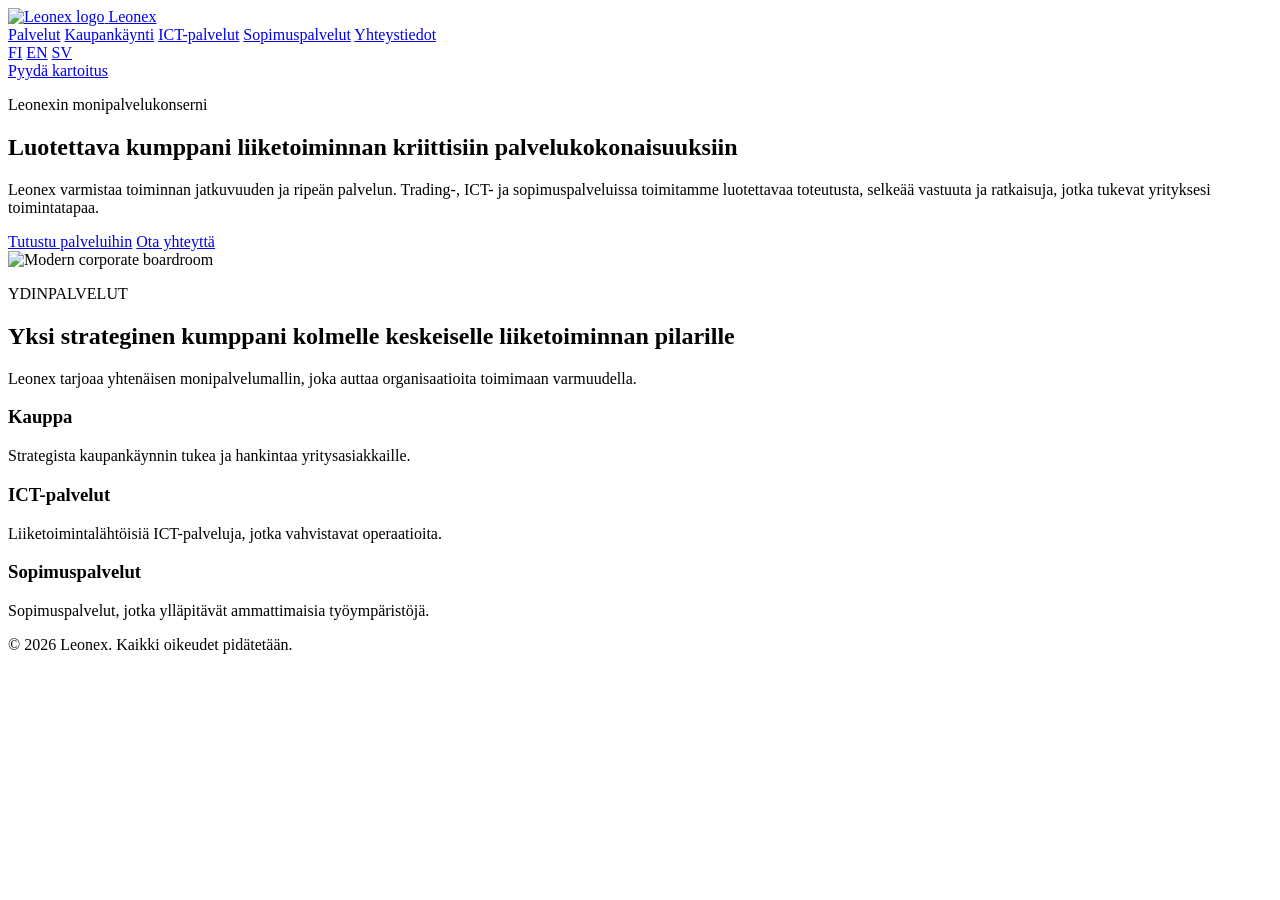
==== index.html @ 65dbc304 "design: align layout structure and styles with custom production layout" ====
<!DOCTYPE html>
<html lang="fi">
<head>
    <meta charset="UTF-8">
    <meta name="viewport" content="width=device-width, initial-scale=1.0">
    <title>Leonex</title>
    <link rel="stylesheet" href="https://static.websitebuilder-cdn.com/576400cc5f5b2582/static/styles/main.cc6d735d.css" />
    <link rel="stylesheet" href="https://static.websitebuilder-cdn.com/576400cc5f5b2582/static/styles/fonts.0dc01eb2.css" />
    <link rel="icon" href="https://static.websitebuilder-cdn.com/576400cc5f5b2582/media/img/favicon-32.b4e21c8f9c5832f6.png" />
</head>
<body>
    <div data-theme="default">
        <header id="header" class="relative bg-base-100 border-b border-base-border">
            <div class="mx-auto max-w-7xl px-6 lg:px-8">
                <div class="flex h-20 items-center justify-between gap-6">
                    <div class="flex items-center gap-3">
                        <a href="#hero" class="flex items-center gap-3">
                            <img src="https://static.websitebuilder-cdn.com/576400cc5f5b2582/media/img/logo.40c9488c623fadc3.a6948e40.png" alt="Leonex logo" class="h-9 w-9 rounded-md">
                            <span class="text-lg font-semibold tracking-tight text-base-content">Leonex</span>
                        </a>
                    </div>
                    <nav class="hidden lg:flex items-center gap-8 text-sm font-medium text-base-content-secondary">
                        <a href="#core-services" class="transition-colors hover:text-base-content">Palvelut</a>
                        <a href="#trading-services" class="transition-colors hover:text-base-content">Kaupankäynti</a>
                        <a href="#ict-services" class="transition-colors hover:text-base-content">ICT-palvelut</a>
                        <a href="#cleaning-contracts" class="transition-colors hover:text-base-content">Sopimuspalvelut</a>
                        <a href="#footer" class="transition-colors hover:text-base-content">Yhteystiedot</a>
                    </nav>
                    <div class="hidden lg:flex items-center gap-4">
                        <div class="flex items-center gap-2 rounded-full border border-base-border-secondary bg-base-100 px-3 py-1 text-xs font-semibold text-base-content-secondary">
                            <a href="./" class="text-base-content font-bold">FI</a>
                            <a href="en/" class="text-base-content-tertiary hover:text-base-content">EN</a>
                            <a href="sv/" class="text-base-content-tertiary hover:text-base-content">SV</a>
                        </div>
                        <a href="#footer" class="inline-flex items-center justify-center rounded-full bg-primary px-5 py-2.5 text-sm font-semibold text-primary-content transition-colors hover:bg-primary/90">Pyydä kartoitus</a>
                    </div>
                </div>
            </div>
        </header>

        <section id="hero" class="relative bg-base-100 py-16 sm:py-20 lg:py-24">
            <div class="relative z-10 mx-auto grid max-w-6xl grid-cols-1 items-center gap-10 px-6 lg:grid-cols-[1.1fr_0.9fr] lg:gap-12">
                <div>
                    <p class="text-sm font-semibold uppercase tracking-[0.2em] text-base-content-secondary">Leonexin monipalvelukonserni</p>
                    <h1 class="mt-4 text-4xl font-bold tracking-tight text-base-content sm:text-5xl lg:text-6xl">
                        Luotettava kumppani liiketoiminnan kriittisiin palvelukokonaisuuksiin
                    </h1>
                    <p class="mt-5 text-base leading-relaxed text-base-content-secondary sm:text-lg">
                        Leonex varmistaa toiminnan jatkuvuuden ja ripeän palvelun. Trading-, ICT- ja sopimuspalveluissa toimitamme luotettavaa toteutusta, selkeää vastuuta ja ratkaisuja, jotka tukevat yrityksesi toimintatapaa.
                    </p>
                    <div class="mt-8 flex flex-wrap gap-4">
                        <a href="#core-services" class="inline-flex items-center justify-center rounded-md bg-primary px-5 py-3 text-sm font-semibold text-primary-content transition hover:bg-primary/90">Tutustu palveluihin</a>
                        <a href="#footer" class="inline-flex items-center justify-center rounded-md border border-base-border px-5 py-3 text-sm font-semibold text-base-content transition hover:bg-base-200">Ota yhteyttä</a>
                    </div>
                </div>
                <div class="relative">
                    <div class="rounded-2xl border border-base-border bg-base-200/80 p-3 shadow-sm">
                        <img src="https://static.websitebuilder-cdn.com/576400cc5f5b2582/media/img/hero-boardroom.fbc99840253d45b3b259ffa568a44a61.291a7914dbd7b44c.386c1541.png" alt="Modern corporate boardroom" class="h-72 w-full rounded-xl object-cover sm:h-80 lg:h-[22rem]">
                    </div>
                </div>
            </div>
        </section>

        <section id="core-services" class="relative py-16 sm:py-20 bg-gradient-to-b from-base-100 via-base-200 to-base-100">
            <div class="relative z-10 mx-auto w-full max-w-6xl px-6 lg:px-8">
                <div class="max-w-3xl">
                    <p class="text-sm font-semibold tracking-[0.2em] text-base-content-tertiary">YDINPALVELUT</p>
                    <h2 class="mt-3 text-3xl font-bold tracking-tight text-base-content sm:text-4xl">Yksi strateginen kumppani kolmelle keskeiselle liiketoiminnan pilarille</h2>
                    <p class="mt-4 text-base leading-relaxed text-base-content-secondary">Leonex tarjoaa yhtenäisen monipalvelumallin, joka auttaa organisaatioita toimimaan varmuudella.</p>
                </div>
                <div class="mt-10 grid gap-6 lg:grid-cols-3">
                    <article class="rounded-2xl border border-base-border bg-base-100 p-6 shadow-sm">
                        <h3 class="text-xl font-semibold text-base-content">Kauppa</h3>
                        <p class="mt-4 text-sm text-base-content-secondary">Strategista kaupankäynnin tukea ja hankintaa yritysasiakkaille.</p>
                    </article>
                    <article class="rounded-2xl border border-base-border bg-base-100 p-6 shadow-sm">
                        <h3 class="text-xl font-semibold text-base-content">ICT-palvelut</h3>
                        <p class="mt-4 text-sm text-base-content-secondary">Liiketoimintalähtöisiä ICT-palveluja, jotka vahvistavat operaatioita.</p>
                    </article>
                    <article class="rounded-2xl border border-base-border bg-base-100 p-6 shadow-sm">
                        <h3 class="text-xl font-semibold text-base-content">Sopimuspalvelut</h3>
                        <p class="mt-4 text-sm text-base-content-secondary">Sopimuspalvelut, jotka ylläpitävät ammattimaisia työympäristöjä.</p>
                    </article>
                </div>
            </div>
        </section>

        <footer id="footer" class="bg-base-100 border-t border-base-border py-12 text-center text-sm text-base-content-secondary">
            <p>&copy; 2026 Leonex. Kaikki oikeudet pidätetään.</p>
        </footer>
    </div>
</body>
</html>
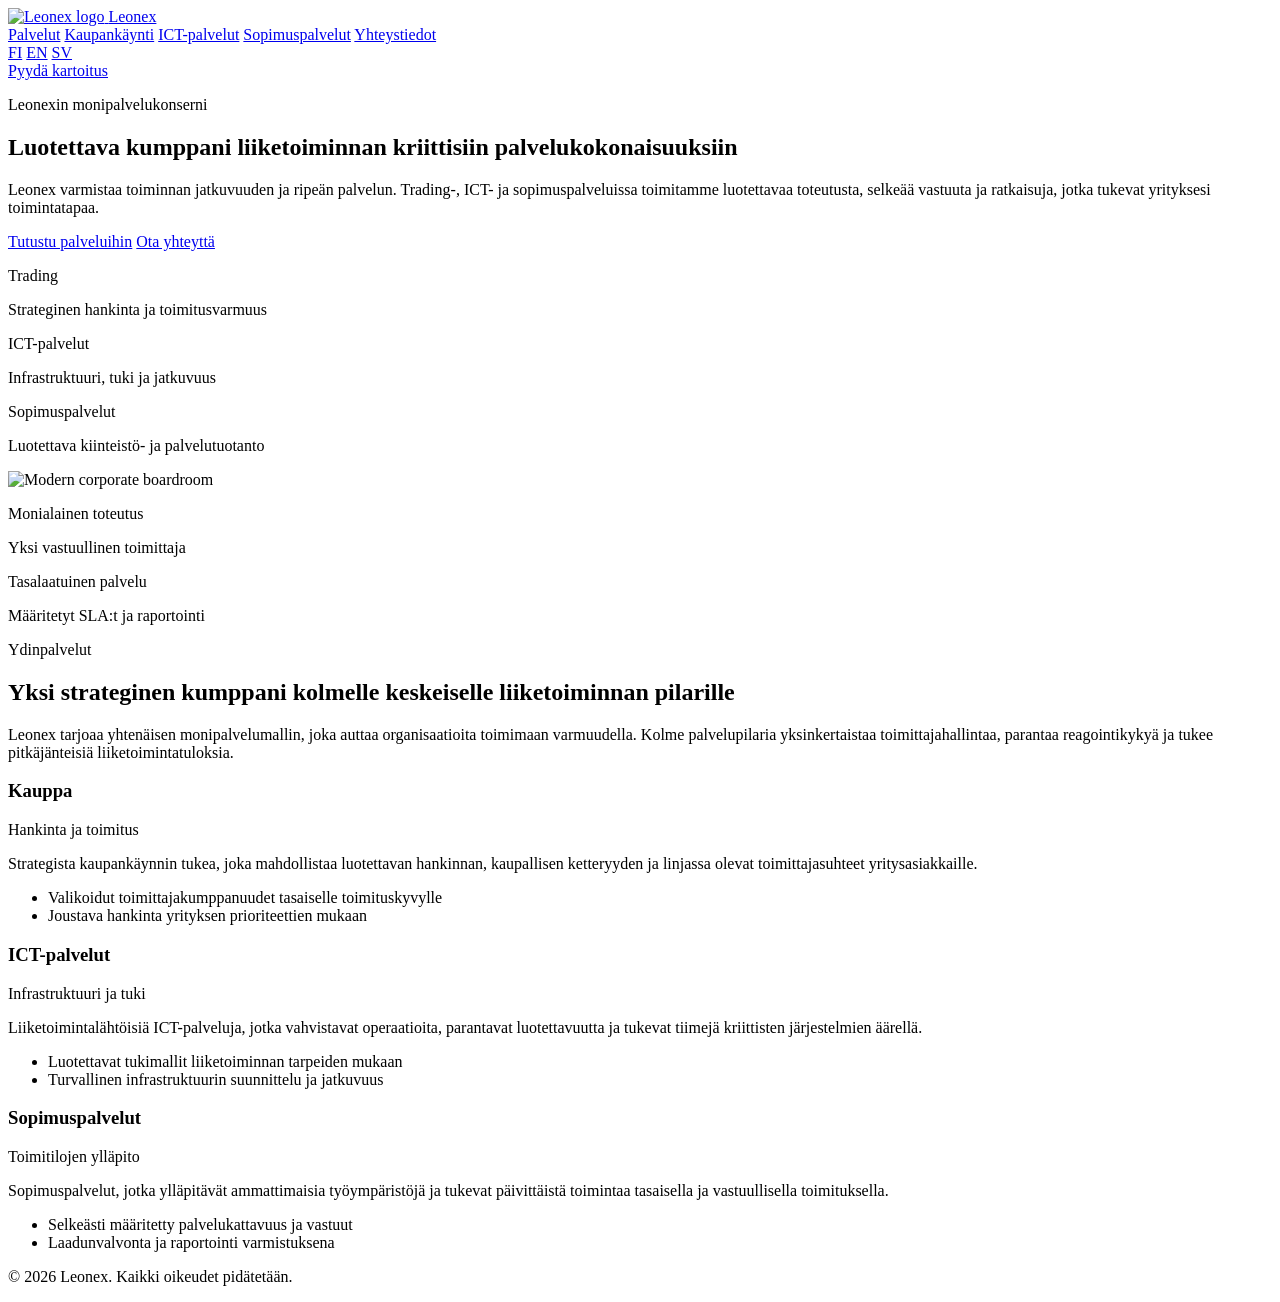
==== commit 385bb252: "design: complete layout migration with structured custom attributes" ====
--- a/index.html
+++ b/index.html
@@ -9,8 +9,9 @@
     <link rel="icon" href="https://static.websitebuilder-cdn.com/576400cc5f5b2582/media/img/favicon-32.b4e21c8f9c5832f6.png" />
 </head>
 <body>
-    <div data-theme="default">
-        <header id="header" class="relative bg-base-100 border-b border-base-border">
+    <div data-theme="default" class="bg-base-100 min-h-screen text-base-content font-sans antialiased">
+        
+        <header id="header" class="sticky top-0 z-50 bg-base-100/90 backdrop-blur border-b border-base-border">
             <div class="mx-auto max-w-7xl px-6 lg:px-8">
                 <div class="flex h-20 items-center justify-between gap-6">
                     <div class="flex items-center gap-3">
@@ -27,10 +28,10 @@
                         <a href="#footer" class="transition-colors hover:text-base-content">Yhteystiedot</a>
                     </nav>
                     <div class="hidden lg:flex items-center gap-4">
-                        <div class="flex items-center gap-2 rounded-full border border-base-border-secondary bg-base-100 px-3 py-1 text-xs font-semibold text-base-content-secondary">
-                            <a href="./" class="text-base-content font-bold">FI</a>
-                            <a href="en/" class="text-base-content-tertiary hover:text-base-content">EN</a>
-                            <a href="sv/" class="text-base-content-tertiary hover:text-base-content">SV</a>
+                        <div class="flex items-center gap-3 rounded-full border border-base-border bg-base-100 px-4 py-1.5 text-xs font-semibold">
+                            <a href="./" class="text-primary font-bold">FI</a>
+                            <a href="en/" class="text-base-content-secondary hover:text-base-content">EN</a>
+                            <a href="sv/" class="text-base-content-secondary hover:text-base-content">SV</a>
                         </div>
                         <a href="#footer" class="inline-flex items-center justify-center rounded-full bg-primary px-5 py-2.5 text-sm font-semibold text-primary-content transition-colors hover:bg-primary/90">Pyydä kartoitus</a>
                     </div>
@@ -39,7 +40,7 @@
         </header>
 
         <section id="hero" class="relative bg-base-100 py-16 sm:py-20 lg:py-24">
-            <div class="relative z-10 mx-auto grid max-w-6xl grid-cols-1 items-center gap-10 px-6 lg:grid-cols-[1.1fr_0.9fr] lg:gap-12">
+            <div class="relative z-10 mx-auto grid max-w-7xl grid-cols-1 items-center gap-10 px-6 lg:grid-cols-[1.1fr_0.9fr] lg:gap-12 lg:px-8">
                 <div>
                     <p class="text-sm font-semibold uppercase tracking-[0.2em] text-base-content-secondary">Leonexin monipalvelukonserni</p>
                     <h1 class="mt-4 text-4xl font-bold tracking-tight text-base-content sm:text-5xl lg:text-6xl">
@@ -52,34 +53,84 @@
                         <a href="#core-services" class="inline-flex items-center justify-center rounded-md bg-primary px-5 py-3 text-sm font-semibold text-primary-content transition hover:bg-primary/90">Tutustu palveluihin</a>
                         <a href="#footer" class="inline-flex items-center justify-center rounded-md border border-base-border px-5 py-3 text-sm font-semibold text-base-content transition hover:bg-base-200">Ota yhteyttä</a>
                     </div>
+                    
+                    <div class="mt-10 grid gap-4 sm:grid-cols-3">
+                        <div class="rounded-lg border border-base-border bg-base-200/50 px-4 py-3">
+                            <p class="text-xs font-semibold uppercase tracking-wider text-base-content-secondary">Trading</p>
+                            <p class="mt-1 text-sm font-medium text-base-content">Strateginen hankinta ja toimitusvarmuus</p>
+                        </div>
+                        <div class="rounded-lg border border-base-border bg-base-200/50 px-4 py-3">
+                            <p class="text-xs font-semibold uppercase tracking-wider text-base-content-secondary">ICT-palvelut</p>
+                            <p class="mt-1 text-sm font-medium text-base-content">Infrastruktuuri, tuki ja jatkuvuus</p>
+                        </div>
+                        <div class="rounded-lg border border-base-border bg-base-200/50 px-4 py-3">
+                            <p class="text-xs font-semibold uppercase tracking-wider text-base-content-secondary">Sopimuspalvelut</p>
+                            <p class="mt-1 text-sm font-medium text-base-content">Luotettava kiinteistö- ja palvelutuotanto</p>
+                        </div>
+                    </div>
                 </div>
+                
                 <div class="relative">
                     <div class="rounded-2xl border border-base-border bg-base-200/80 p-3 shadow-sm">
                         <img src="https://static.websitebuilder-cdn.com/576400cc5f5b2582/media/img/hero-boardroom.fbc99840253d45b3b259ffa568a44a61.291a7914dbd7b44c.386c1541.png" alt="Modern corporate boardroom" class="h-72 w-full rounded-xl object-cover sm:h-80 lg:h-[22rem]">
+                    </div>
+                    <div class="mt-4 grid grid-cols-2 gap-3 text-xs text-base-content-secondary">
+                        <div class="rounded-lg border border-base-border bg-base-100 px-3 py-2">
+                            <p class="font-semibold text-base-content">Monialainen toteutus</p>
+                            <p class="mt-1">Yksi vastuullinen toimittaja</p>
+                        </div>
+                        <div class="rounded-lg border border-base-border bg-base-100 px-3 py-2">
+                            <p class="font-semibold text-base-content">Tasalaatuinen palvelu</p>
+                            <p class="mt-1">Määritetyt SLA:t ja raportointi</p>
+                        </div>
                     </div>
                 </div>
             </div>
         </section>
 
-        <section id="core-services" class="relative py-16 sm:py-20 bg-gradient-to-b from-base-100 via-base-200 to-base-100">
-            <div class="relative z-10 mx-auto w-full max-w-6xl px-6 lg:px-8">
+        <section id="core-services" class="relative py-16 sm:py-20 bg-gradient-to-b from-base-100 via-base-200 to-base-100 border-t border-base-border">
+            <div class="relative z-10 mx-auto w-full max-w-7xl px-6 lg:px-8">
                 <div class="max-w-3xl">
-                    <p class="text-sm font-semibold tracking-[0.2em] text-base-content-tertiary">YDINPALVELUT</p>
+                    <p class="text-sm font-semibold tracking-[0.2em] text-base-content-tertiary uppercase">Ydinpalvelut</p>
                     <h2 class="mt-3 text-3xl font-bold tracking-tight text-base-content sm:text-4xl">Yksi strateginen kumppani kolmelle keskeiselle liiketoiminnan pilarille</h2>
-                    <p class="mt-4 text-base leading-relaxed text-base-content-secondary">Leonex tarjoaa yhtenäisen monipalvelumallin, joka auttaa organisaatioita toimimaan varmuudella.</p>
+                    <p class="mt-4 text-base leading-relaxed text-base-content-secondary">Leonex tarjoaa yhtenäisen monipalvelumallin, joka auttaa organisaatioita toimimaan varmuudella. Kolme palvelupilaria yksinkertaistaa toimittajahallintaa, parantaa reagointikykyä ja tukee pitkäjänteisiä liiketoimintatuloksia.</p>
                 </div>
+                
                 <div class="mt-10 grid gap-6 lg:grid-cols-3">
-                    <article class="rounded-2xl border border-base-border bg-base-100 p-6 shadow-sm">
-                        <h3 class="text-xl font-semibold text-base-content">Kauppa</h3>
-                        <p class="mt-4 text-sm text-base-content-secondary">Strategista kaupankäynnin tukea ja hankintaa yritysasiakkaille.</p>
+                    <article class="rounded-2xl border border-base-border bg-base-100 p-6 shadow-sm transition hover:shadow-md">
+                        <div class="flex items-center justify-between">
+                            <h3 class="text-xl font-semibold text-base-content">Kauppa</h3>
+                            <span class="rounded-full bg-secondary/15 px-3 py-1 text-xs font-semibold text-secondary">Hankinta ja toimitus</span>
+                        </div>
+                        <p class="mt-4 text-sm leading-relaxed text-base-content-secondary">Strategista kaupankäynnin tukea, joka mahdollistaa luotettavan hankinnan, kaupallisen ketteryyden ja linjassa olevat toimittajasuhteet yritysasiakkaille.</p>
+                        <ul class="mt-5 space-y-2 text-sm text-base-content-secondary">
+                            <li class="flex gap-2"><span class="mt-1.5 size-1.5 rounded-full bg-primary flex-shrink-0"></span><span>Valikoidut toimittajakumppanuudet tasaiselle toimituskyvylle</span></li>
+                            <li class="flex gap-2"><span class="mt-1.5 size-1.5 rounded-full bg-primary flex-shrink-0"></span><span>Joustava hankinta yrityksen prioriteettien mukaan</span></li>
+                        </ul>
                     </article>
-                    <article class="rounded-2xl border border-base-border bg-base-100 p-6 shadow-sm">
-                        <h3 class="text-xl font-semibold text-base-content">ICT-palvelut</h3>
-                        <p class="mt-4 text-sm text-base-content-secondary">Liiketoimintalähtöisiä ICT-palveluja, jotka vahvistavat operaatioita.</p>
+                    
+                    <article class="rounded-2xl border border-base-border bg-base-100 p-6 shadow-sm transition hover:shadow-md">
+                        <div class="flex items-center justify-between">
+                            <h3 class="text-xl font-semibold text-base-content">ICT-palvelut</h3>
+                            <span class="rounded-full bg-primary/15 px-3 py-1 text-xs font-semibold text-primary">Infrastruktuuri ja tuki</span>
+                        </div>
+                        <p class="mt-4 text-sm leading-relaxed text-base-content-secondary">Liiketoimintalähtöisiä ICT-palveluja, jotka vahvistavat operaatioita, parantavat luotettavuutta ja tukevat tiimejä kriittisten järjestelmien äärellä.</p>
+                        <ul class="mt-5 space-y-2 text-sm text-base-content-secondary">
+                            <li class="flex gap-2"><span class="mt-1.5 size-1.5 rounded-full bg-primary flex-shrink-0"></span><span>Luotettavat tukimallit liiketoiminnan tarpeiden mukaan</span></li>
+                            <li class="flex gap-2"><span class="mt-1.5 size-1.5 rounded-full bg-primary flex-shrink-0"></span><span>Turvallinen infrastruktuurin suunnittelu ja jatkuvuus</span></li>
+                        </ul>
                     </article>
-                    <article class="rounded-2xl border border-base-border bg-base-100 p-6 shadow-sm">
-                        <h3 class="text-xl font-semibold text-base-content">Sopimuspalvelut</h3>
-                        <p class="mt-4 text-sm text-base-content-secondary">Sopimuspalvelut, jotka ylläpitävät ammattimaisia työympäristöjä.</p>
+                    
+                    <article class="rounded-2xl border border-base-border bg-base-100 p-6 shadow-sm transition hover:shadow-md">
+                        <div class="flex items-center justify-between">
+                            <h3 class="text-xl font-semibold text-base-content">Sopimuspalvelut</h3>
+                            <span class="rounded-full bg-secondary/15 px-3 py-1 text-xs font-semibold text-secondary">Toimitilojen ylläpito</span>
+                        </div>
+                        <p class="mt-4 text-sm leading-relaxed text-base-content-secondary">Sopimuspalvelut, jotka ylläpitävät ammattimaisia työympäristöjä ja tukevat päivittäistä toimintaa tasaisella ja vastuullisella toimituksella.</p>
+                        <ul class="mt-5 space-y-2 text-sm text-base-content-secondary">
+                            <li class="flex gap-2"><span class="mt-1.5 size-1.5 rounded-full bg-primary flex-shrink-0"></span><span>Selkeästi määritetty palvelukattavuus ja vastuut</span></li>
+                            <li class="flex gap-2"><span class="mt-1.5 size-1.5 rounded-full bg-primary flex-shrink-0"></span><span>Laadunvalvonta ja raportointi varmistuksena</span></li>
+                        </ul>
                     </article>
                 </div>
             </div>
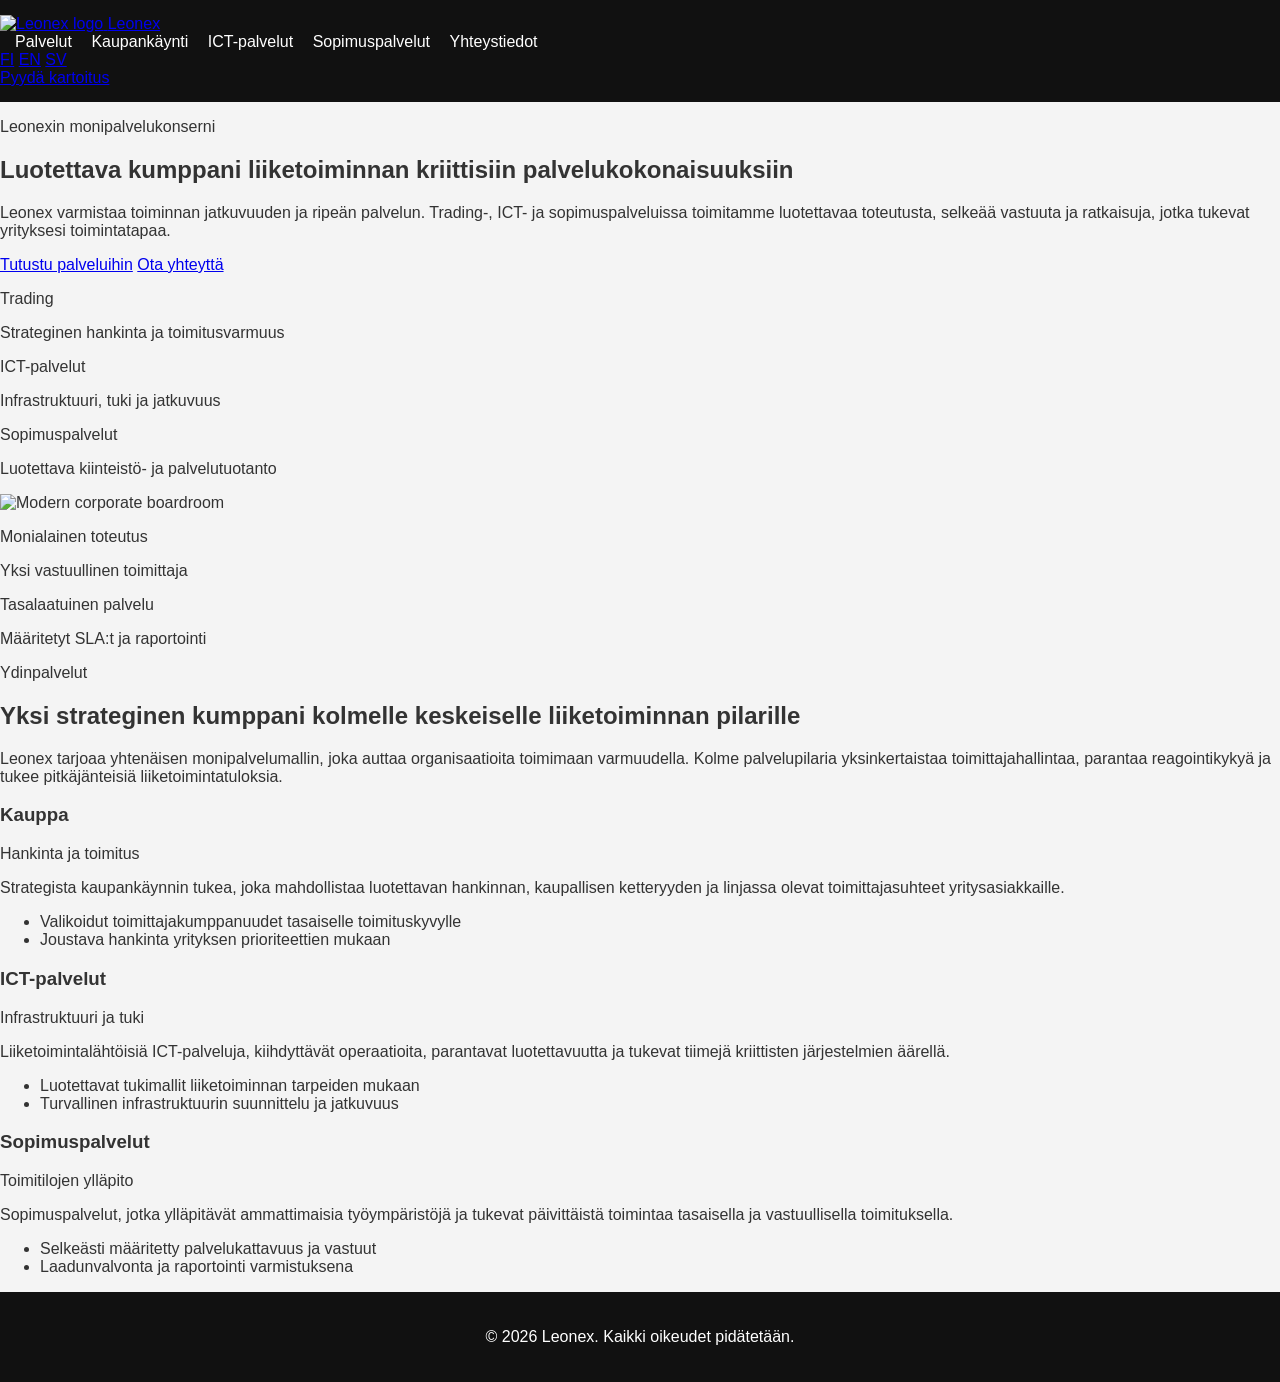
==== commit 6550dc40: "fix: language routing localization" ====
--- a/index.html
+++ b/index.html
@@ -4,6 +4,7 @@
     <meta charset="UTF-8">
     <meta name="viewport" content="width=device-width, initial-scale=1.0">
     <title>Leonex</title>
+    <link rel="stylesheet" href="style.css" />
     <link rel="stylesheet" href="https://static.websitebuilder-cdn.com/576400cc5f5b2582/static/styles/main.cc6d735d.css" />
     <link rel="stylesheet" href="https://static.websitebuilder-cdn.com/576400cc5f5b2582/static/styles/fonts.0dc01eb2.css" />
     <link rel="icon" href="https://static.websitebuilder-cdn.com/576400cc5f5b2582/media/img/favicon-32.b4e21c8f9c5832f6.png" />
@@ -29,9 +30,9 @@
                     </nav>
                     <div class="hidden lg:flex items-center gap-4">
                         <div class="flex items-center gap-3 rounded-full border border-base-border bg-base-100 px-4 py-1.5 text-xs font-semibold">
-                            <a href="./" class="text-primary font-bold">FI</a>
-                            <a href="en/" class="text-base-content-secondary hover:text-base-content">EN</a>
-                            <a href="sv/" class="text-base-content-secondary hover:text-base-content">SV</a>
+                            <a href="./index.html" class="text-primary font-bold">FI</a>
+                            <a href="en/index.html" class="text-base-content-secondary hover:text-base-content">EN</a>
+                            <a href="sv/index.html" class="text-base-content-secondary hover:text-base-content">SV</a>
                         </div>
                         <a href="#footer" class="inline-flex items-center justify-center rounded-full bg-primary px-5 py-2.5 text-sm font-semibold text-primary-content transition-colors hover:bg-primary/90">Pyydä kartoitus</a>
                     </div>
@@ -114,7 +115,7 @@
                             <h3 class="text-xl font-semibold text-base-content">ICT-palvelut</h3>
                             <span class="rounded-full bg-primary/15 px-3 py-1 text-xs font-semibold text-primary">Infrastruktuuri ja tuki</span>
                         </div>
-                        <p class="mt-4 text-sm leading-relaxed text-base-content-secondary">Liiketoimintalähtöisiä ICT-palveluja, jotka vahvistavat operaatioita, parantavat luotettavuutta ja tukevat tiimejä kriittisten järjestelmien äärellä.</p>
+                        <p class="mt-4 text-sm leading-relaxed text-base-content-secondary">Liiketoimintalähtöisiä ICT-palveluja, kiihdyttävät operaatioita, parantavat luotettavuutta ja tukevat tiimejä kriittisten järjestelmien äärellä.</p>
                         <ul class="mt-5 space-y-2 text-sm text-base-content-secondary">
                             <li class="flex gap-2"><span class="mt-1.5 size-1.5 rounded-full bg-primary flex-shrink-0"></span><span>Luotettavat tukimallit liiketoiminnan tarpeiden mukaan</span></li>
                             <li class="flex gap-2"><span class="mt-1.5 size-1.5 rounded-full bg-primary flex-shrink-0"></span><span>Turvallinen infrastruktuurin suunnittelu ja jatkuvuus</span></li>
--- a/style.css
+++ b/style.css
@@ -0,0 +1,55 @@
+/* Base Layout Settings */
+body {
+  font-family: Arial, sans-serif;
+  margin: 0;
+  background: #f4f4f4;
+  color: #333;
+}
+
+/* Ensure language bar layouts align seamlessly inside the navigation wrapper */
+.header-lang-wrapper {
+  display: flex;
+  align-items: center;
+  gap: 12px;
+}
+
+header {
+  background: #111;
+  color: white;
+  padding: 15px 0;
+}
+
+.container {
+  width: 90%;
+  margin: auto;
+  display: flex;
+  justify-content: space-between;
+  align-items: center;
+}
+
+nav a {
+  color: white;
+  margin-left: 15px;
+  text-decoration: none;
+}
+
+.hero {
+  background: #0077cc;
+  color: white;
+  padding: 60px 20px;
+  text-align: center;
+}
+
+.content {
+  padding: 40px;
+  background: white;
+  margin: 20px;
+  border-radius: 10px;
+}
+
+footer {
+  text-align: center;
+  padding: 20px;
+  background: #111;
+  color: white;
+}
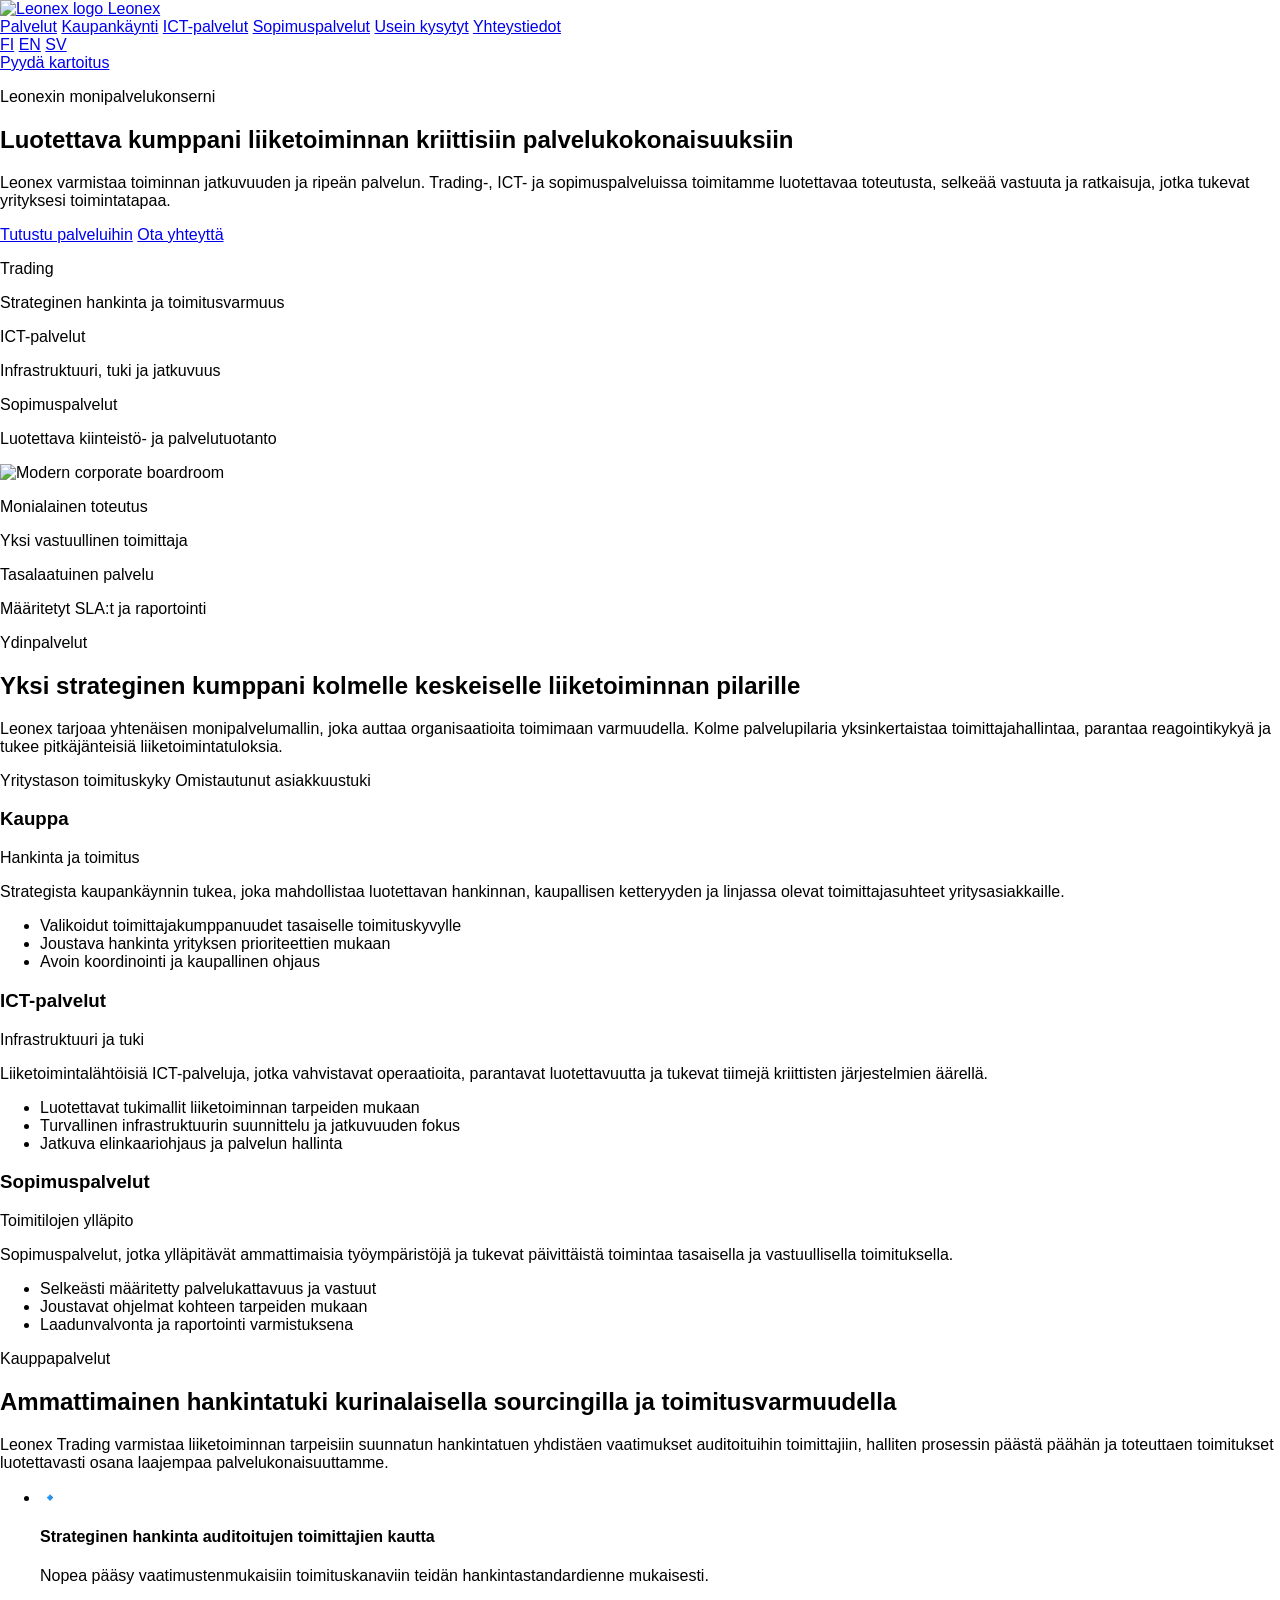
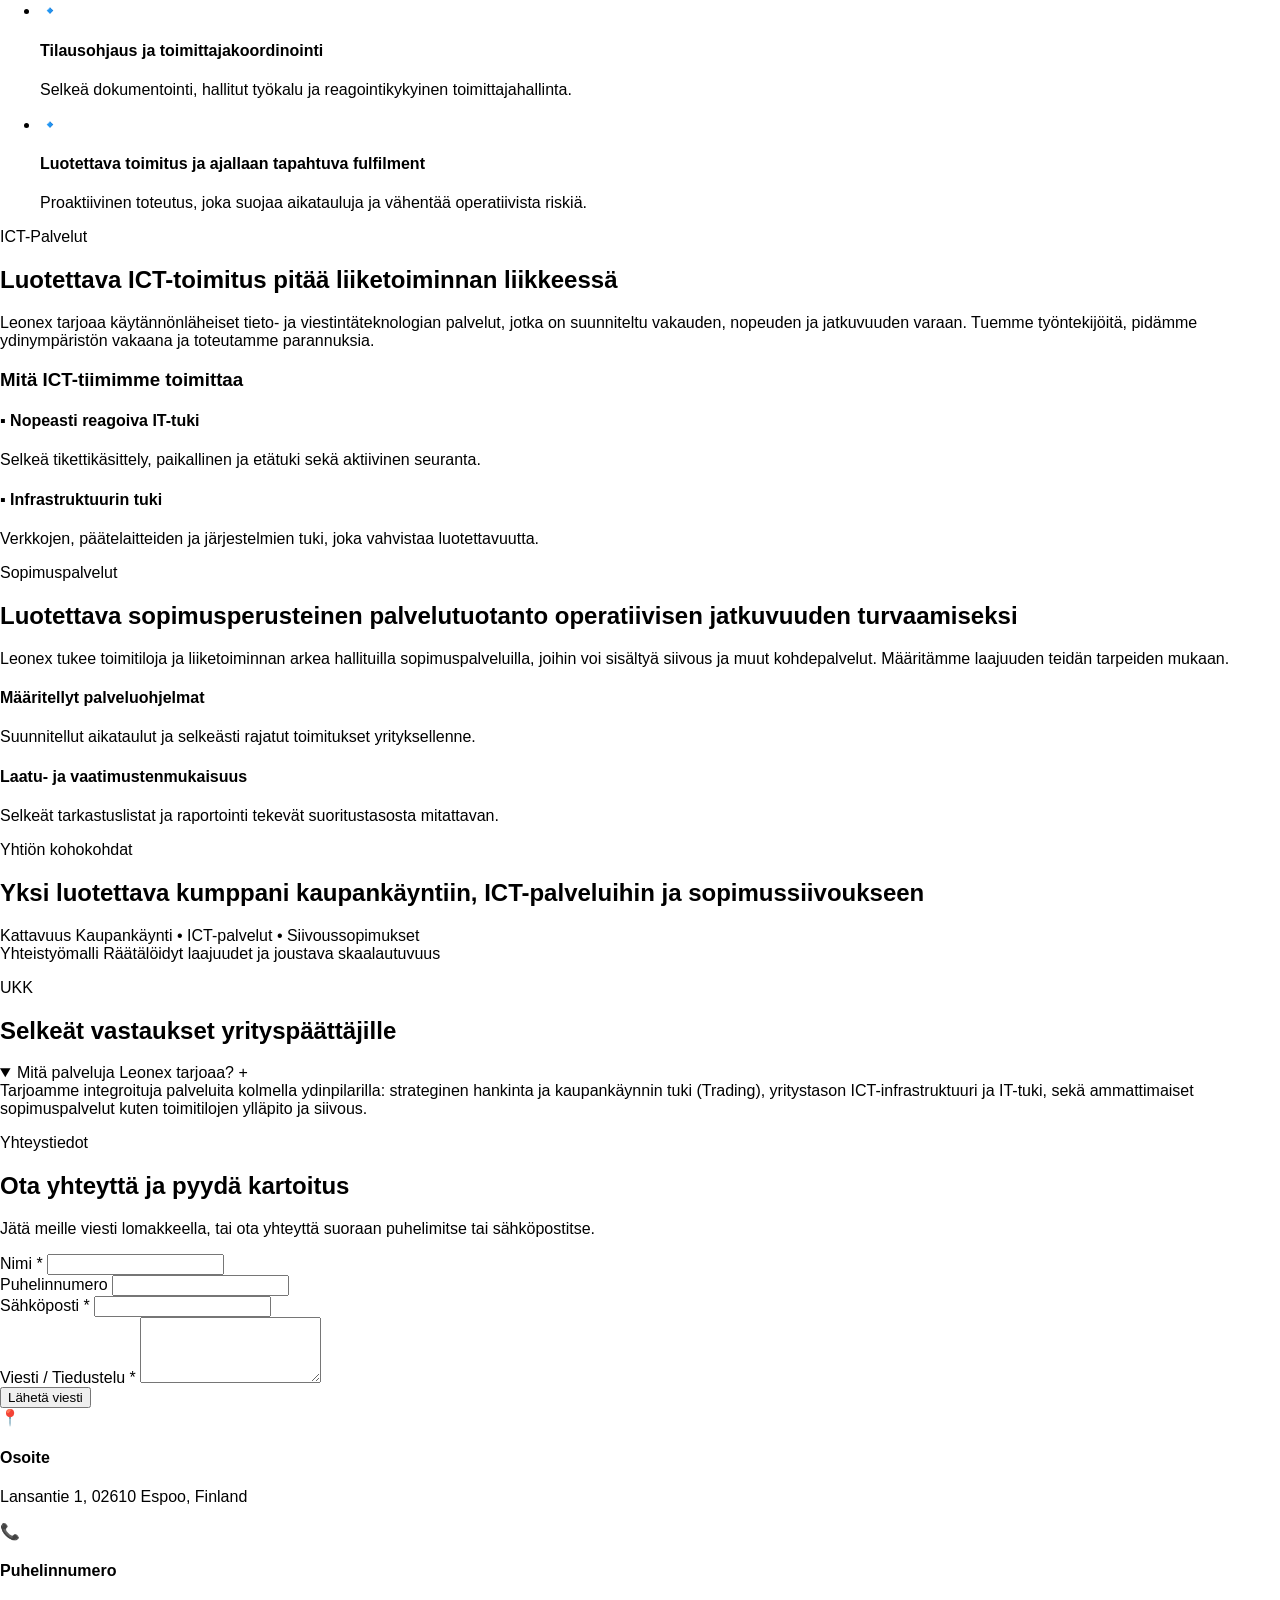
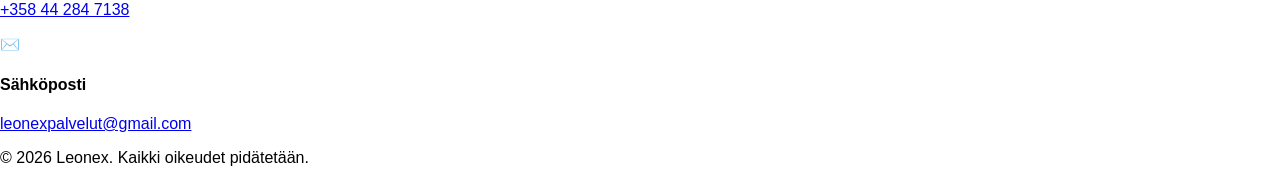
==== commit ed5c2506: "feat: complete multilingual pages (FI, EN, SV) with contact section" ====
--- a/index.html
+++ b/index.html
@@ -3,7 +3,7 @@
 <head>
     <meta charset="UTF-8">
     <meta name="viewport" content="width=device-width, initial-scale=1.0">
-    <title>Leonex</title>
+    <title>Leonex Palvelut - Luotettava kumppani yrityksellesi</title>
     <link rel="stylesheet" href="style.css" />
     <link rel="stylesheet" href="https://static.websitebuilder-cdn.com/576400cc5f5b2582/static/styles/main.cc6d735d.css" />
     <link rel="stylesheet" href="https://static.websitebuilder-cdn.com/576400cc5f5b2582/static/styles/fonts.0dc01eb2.css" />
@@ -25,16 +25,17 @@
                         <a href="#core-services" class="transition-colors hover:text-base-content">Palvelut</a>
                         <a href="#trading-services" class="transition-colors hover:text-base-content">Kaupankäynti</a>
                         <a href="#ict-services" class="transition-colors hover:text-base-content">ICT-palvelut</a>
-                        <a href="#cleaning-contracts" class="transition-colors hover:text-base-content">Sopimuspalvelut</a>
-                        <a href="#footer" class="transition-colors hover:text-base-content">Yhteystiedot</a>
+                        <a href="#contract-services" class="transition-colors hover:text-base-content">Sopimuspalvelut</a>
+                        <a href="#company-highlights" class="transition-colors hover:text-base-content">Usein kysytyt</a>
+                        <a href="#contact" class="transition-colors hover:text-base-content">Yhteystiedot</a>
                     </nav>
                     <div class="hidden lg:flex items-center gap-4">
                         <div class="flex items-center gap-3 rounded-full border border-base-border bg-base-100 px-4 py-1.5 text-xs font-semibold">
-                            <a href="./index.html" class="text-primary font-bold">FI</a>
+                            <a href="index.html" class="text-primary font-bold">FI</a>
                             <a href="en/index.html" class="text-base-content-secondary hover:text-base-content">EN</a>
                             <a href="sv/index.html" class="text-base-content-secondary hover:text-base-content">SV</a>
                         </div>
-                        <a href="#footer" class="inline-flex items-center justify-center rounded-full bg-primary px-5 py-2.5 text-sm font-semibold text-primary-content transition-colors hover:bg-primary/90">Pyydä kartoitus</a>
+                        <a href="#contact" class="inline-flex items-center justify-center rounded-full bg-primary px-5 py-2.5 text-sm font-semibold text-primary-content transition-colors hover:bg-primary/90">Pyydä kartoitus</a>
                     </div>
                 </div>
             </div>
@@ -44,7 +45,7 @@
             <div class="relative z-10 mx-auto grid max-w-7xl grid-cols-1 items-center gap-10 px-6 lg:grid-cols-[1.1fr_0.9fr] lg:gap-12 lg:px-8">
                 <div>
                     <p class="text-sm font-semibold uppercase tracking-[0.2em] text-base-content-secondary">Leonexin monipalvelukonserni</p>
-                    <h1 class="mt-4 text-4xl font-bold tracking-tight text-base-content sm:text-5xl lg:text-6xl">
+                    <h1 class="mt-4 text-4xl font-bold tracking-tight text-base-content sm:text-5xl lg:text-4xl xl:text-5xl leading-tight">
                         Luotettava kumppani liiketoiminnan kriittisiin palvelukokonaisuuksiin
                     </h1>
                     <p class="mt-5 text-base leading-relaxed text-base-content-secondary sm:text-lg">
@@ -52,7 +53,7 @@
                     </p>
                     <div class="mt-8 flex flex-wrap gap-4">
                         <a href="#core-services" class="inline-flex items-center justify-center rounded-md bg-primary px-5 py-3 text-sm font-semibold text-primary-content transition hover:bg-primary/90">Tutustu palveluihin</a>
-                        <a href="#footer" class="inline-flex items-center justify-center rounded-md border border-base-border px-5 py-3 text-sm font-semibold text-base-content transition hover:bg-base-200">Ota yhteyttä</a>
+                        <a href="#contact" class="inline-flex items-center justify-center rounded-md border border-base-border px-5 py-3 text-sm font-semibold text-base-content transition hover:bg-base-200">Ota yhteyttä</a>
                     </div>
                     
                     <div class="mt-10 grid gap-4 sm:grid-cols-3">
@@ -91,54 +92,262 @@
 
         <section id="core-services" class="relative py-16 sm:py-20 bg-gradient-to-b from-base-100 via-base-200 to-base-100 border-t border-base-border">
             <div class="relative z-10 mx-auto w-full max-w-7xl px-6 lg:px-8">
-                <div class="max-w-3xl">
-                    <p class="text-sm font-semibold tracking-[0.2em] text-base-content-tertiary uppercase">Ydinpalvelut</p>
-                    <h2 class="mt-3 text-3xl font-bold tracking-tight text-base-content sm:text-4xl">Yksi strateginen kumppani kolmelle keskeiselle liiketoiminnan pilarille</h2>
-                    <p class="mt-4 text-base leading-relaxed text-base-content-secondary">Leonex tarjoaa yhtenäisen monipalvelumallin, joka auttaa organisaatioita toimimaan varmuudella. Kolme palvelupilaria yksinkertaistaa toimittajahallintaa, parantaa reagointikykyä ja tukee pitkäjänteisiä liiketoimintatuloksia.</p>
+                <div class="flex flex-col md:flex-row md:items-end justify-between gap-6 max-w-7xl">
+                    <div class="max-w-3xl">
+                        <p class="text-sm font-semibold tracking-[0.2em] text-base-content-tertiary uppercase">Ydinpalvelut</p>
+                        <h2 class="mt-3 text-3xl font-bold tracking-tight text-base-content sm:text-4xl">Yksi strateginen kumppani kolmelle keskeiselle liiketoiminnan pilarille</h2>
+                        <p class="mt-4 text-base leading-relaxed text-base-content-secondary">Leonex tarjoaa yhtenäisen monipalvelumallin, joka auttaa organisaatioita toimimaan varmuudella. Kolme palvelupilaria yksinkertaistaa toimittajahallintaa, parantaa reagointikykyä ja tukee pitkäjänteisiä liiketoimintatuloksia.</p>
+                    </div>
+                    <div class="flex flex-col gap-2 flex-shrink-0 min-w-[240px]">
+                        <span class="inline-flex items-center justify-center rounded-full border border-base-border bg-base-100 px-4 py-2 text-xs font-medium text-base-content-secondary">Yritystason toimituskyky</span>
+                        <span class="inline-flex items-center justify-center rounded-full border border-base-border bg-base-100 px-4 py-2 text-xs font-medium text-base-content-secondary">Omistautunut asiakkuustuki</span>
+                    </div>
                 </div>
                 
-                <div class="mt-10 grid gap-6 lg:grid-cols-3">
-                    <article class="rounded-2xl border border-base-border bg-base-100 p-6 shadow-sm transition hover:shadow-md">
-                        <div class="flex items-center justify-between">
-                            <h3 class="text-xl font-semibold text-base-content">Kauppa</h3>
-                            <span class="rounded-full bg-secondary/15 px-3 py-1 text-xs font-semibold text-secondary">Hankinta ja toimitus</span>
-                        </div>
-                        <p class="mt-4 text-sm leading-relaxed text-base-content-secondary">Strategista kaupankäynnin tukea, joka mahdollistaa luotettavan hankinnan, kaupallisen ketteryyden ja linjassa olevat toimittajasuhteet yritysasiakkaille.</p>
-                        <ul class="mt-5 space-y-2 text-sm text-base-content-secondary">
-                            <li class="flex gap-2"><span class="mt-1.5 size-1.5 rounded-full bg-primary flex-shrink-0"></span><span>Valikoidut toimittajakumppanuudet tasaiselle toimituskyvylle</span></li>
-                            <li class="flex gap-2"><span class="mt-1.5 size-1.5 rounded-full bg-primary flex-shrink-0"></span><span>Joustava hankinta yrityksen prioriteettien mukaan</span></li>
+                <div class="mt-12 grid gap-6 lg:grid-cols-3">
+                    <article class="rounded-3xl border border-base-border bg-base-100 p-8 shadow-sm transition hover:shadow-md">
+                        <div class="flex items-center justify-between border-b border-base-border/60 pb-4">
+                            <h3 class="text-2xl font-bold text-base-content">Kauppa</h3>
+                            <span class="rounded-full bg-blue-50 text-blue-700 border border-blue-100 px-3 py-1 text-xs font-semibold">Hankinta ja toimitus</span>
+                        </div>
+                        <p class="mt-4 text-sm leading-relaxed text-base-content-secondary min-h-[72px]">Strategista kaupankäynnin tukea, joka mahdollistaa luotettavan hankinnan, kaupallisen ketteryyden ja linjassa olevat toimittajasuhteet yritysasiakkaille.</p>
+                        <ul class="mt-6 space-y-3 text-sm text-base-content-secondary">
+                            <li class="flex gap-3"><span class="mt-1.5 size-1.5 rounded-full bg-blue-500 flex-shrink-0"></span><span>Valikoidut toimittajakumppanuudet tasaiselle toimituskyvylle</span></li>
+                            <li class="flex gap-3"><span class="mt-1.5 size-1.5 rounded-full bg-blue-500 flex-shrink-0"></span><span>Joustava hankinta yrityksen prioriteettien mukaan</span></li>
+                            <li class="flex gap-3"><span class="mt-1.5 size-1.5 rounded-full bg-blue-500 flex-shrink-0"></span><span>Avoin koordinointi ja kaupallinen ohjaus</span></li>
                         </ul>
                     </article>
                     
-                    <article class="rounded-2xl border border-base-border bg-base-100 p-6 shadow-sm transition hover:shadow-md">
-                        <div class="flex items-center justify-between">
-                            <h3 class="text-xl font-semibold text-base-content">ICT-palvelut</h3>
-                            <span class="rounded-full bg-primary/15 px-3 py-1 text-xs font-semibold text-primary">Infrastruktuuri ja tuki</span>
-                        </div>
-                        <p class="mt-4 text-sm leading-relaxed text-base-content-secondary">Liiketoimintalähtöisiä ICT-palveluja, kiihdyttävät operaatioita, parantavat luotettavuutta ja tukevat tiimejä kriittisten järjestelmien äärellä.</p>
-                        <ul class="mt-5 space-y-2 text-sm text-base-content-secondary">
-                            <li class="flex gap-2"><span class="mt-1.5 size-1.5 rounded-full bg-primary flex-shrink-0"></span><span>Luotettavat tukimallit liiketoiminnan tarpeiden mukaan</span></li>
-                            <li class="flex gap-2"><span class="mt-1.5 size-1.5 rounded-full bg-primary flex-shrink-0"></span><span>Turvallinen infrastruktuurin suunnittelu ja jatkuvuus</span></li>
+                    <article class="rounded-3xl border border-base-border bg-base-100 p-8 shadow-sm transition hover:shadow-md">
+                        <div class="flex items-center justify-between border-b border-base-border/60 pb-4">
+                            <h3 class="text-2xl font-bold text-base-content">ICT-palvelut</h3>
+                            <span class="rounded-full bg-cyan-50 text-cyan-700 border border-cyan-100 px-3 py-1 text-xs font-semibold">Infrastruktuuri ja tuki</span>
+                        </div>
+                        <p class="mt-4 text-sm leading-relaxed text-base-content-secondary min-h-[72px]">Liiketoimintalähtöisiä ICT-palveluja, jotka vahvistavat operaatioita, parantavat luotettavuutta ja tukevat tiimejä kriittisten järjestelmien äärellä.</p>
+                        <ul class="mt-6 space-y-3 text-sm text-base-content-secondary">
+                            <li class="flex gap-3"><span class="mt-1.5 size-1.5 rounded-full bg-cyan-500 flex-shrink-0"></span><span>Luotettavat tukimallit liiketoiminnan tarpeiden mukaan</span></li>
+                            <li class="flex gap-3"><span class="mt-1.5 size-1.5 rounded-full bg-cyan-500 flex-shrink-0"></span><span>Turvallinen infrastruktuurin suunnittelu ja jatkuvuuden fokus</span></li>
+                            <li class="flex gap-3"><span class="mt-1.5 size-1.5 rounded-full bg-cyan-500 flex-shrink-0"></span><span>Jatkuva elinkaariohjaus ja palvelun hallinta</span></li>
                         </ul>
                     </article>
                     
-                    <article class="rounded-2xl border border-base-border bg-base-100 p-6 shadow-sm transition hover:shadow-md">
-                        <div class="flex items-center justify-between">
-                            <h3 class="text-xl font-semibold text-base-content">Sopimuspalvelut</h3>
-                            <span class="rounded-full bg-secondary/15 px-3 py-1 text-xs font-semibold text-secondary">Toimitilojen ylläpito</span>
-                        </div>
-                        <p class="mt-4 text-sm leading-relaxed text-base-content-secondary">Sopimuspalvelut, jotka ylläpitävät ammattimaisia työympäristöjä ja tukevat päivittäistä toimintaa tasaisella ja vastuullisella toimituksella.</p>
-                        <ul class="mt-5 space-y-2 text-sm text-base-content-secondary">
-                            <li class="flex gap-2"><span class="mt-1.5 size-1.5 rounded-full bg-primary flex-shrink-0"></span><span>Selkeästi määritetty palvelukattavuus ja vastuut</span></li>
-                            <li class="flex gap-2"><span class="mt-1.5 size-1.5 rounded-full bg-primary flex-shrink-0"></span><span>Laadunvalvonta ja raportointi varmistuksena</span></li>
+                    <article class="rounded-3xl border border-base-border bg-base-100 p-8 shadow-sm transition hover:shadow-md">
+                        <div class="flex items-center justify-between border-b border-base-border/60 pb-4">
+                            <h3 class="text-2xl font-bold text-base-content">Sopimuspalvelut</h3>
+                            <span class="rounded-full bg-indigo-50 text-indigo-700 border border-indigo-100 px-3 py-1 text-xs font-semibold">Toimitilojen ylläpito</span>
+                        </div>
+                        <p class="mt-4 text-sm leading-relaxed text-base-content-secondary min-h-[72px]">Sopimuspalvelut, jotka ylläpitävät ammattimaisia työympäristöjä ja tukevat päivittäistä toimintaa tasaisella ja vastuullisella toimituksella.</p>
+                        <ul class="mt-6 space-y-3 text-sm text-base-content-secondary">
+                            <li class="flex gap-3"><span class="mt-1.5 size-1.5 rounded-full bg-indigo-500 flex-shrink-0"></span><span>Selkeästi määritetty palvelukattavuus ja vastuut</span></li>
+                            <li class="flex gap-3"><span class="mt-1.5 size-1.5 rounded-full bg-indigo-500 flex-shrink-0"></span><span>Joustavat ohjelmat kohteen tarpeiden mukaan</span></li>
+                            <li class="flex gap-3"><span class="mt-1.5 size-1.5 rounded-full bg-indigo-500 flex-shrink-0"></span><span>Laadunvalvonta ja raportointi varmistuksena</span></li>
                         </ul>
                     </article>
                 </div>
             </div>
         </section>
 
-        <footer id="footer" class="bg-base-100 border-t border-base-border py-12 text-center text-sm text-base-content-secondary">
-            <p>&copy; 2026 Leonex. Kaikki oikeudet pidätetään.</p>
+        <section id="trading-services" class="relative py-16 sm:py-20 bg-base-100">
+            <div class="mx-auto max-w-7xl px-6 lg:px-8 grid grid-cols-1 lg:grid-cols-12 gap-12 items-center">
+                <div class="lg:col-span-7">
+                    <p class="text-xs font-bold uppercase tracking-wider text-blue-600">Kauppapalvelut</p>
+                    <h2 class="mt-3 text-3xl font-bold tracking-tight text-base-content sm:text-4xl leading-tight">
+                        Ammattimainen hankintatuki kurinalaisella sourcingilla ja toimitusvarmuudella
+                    </h2>
+                    <p class="mt-5 text-base text-base-content-secondary leading-relaxed">
+                        Leonex Trading varmistaa liiketoiminnan tarpeisiin suunnatun hankintatuen yhdistäen vaatimukset auditoituihin toimittajiin, halliten prosessin päästä päähän ja toteuttaen toimitukset luotettavasti osana laajempaa palvelukonaisuuttamme.
+                    </p>
+                </div>
+                <div class="lg:col-span-5 bg-slate-50 rounded-2xl border border-base-border p-8">
+                    <ul class="space-y-6">
+                        <li class="flex gap-4">
+                            <span class="mt-1 text-blue-500 text-lg">🔹</span>
+                            <div>
+                                <h4 class="font-bold text-base-content">Strateginen hankinta auditoitujen toimittajien kautta</h4>
+                                <p class="text-sm text-base-content-secondary mt-1">Nopea pääsy vaatimustenmukaisiin toimituskanaviin teidän hankintastandardienne mukaisesti.</p>
+                            </div>
+                        </li>
+                        <li class="flex gap-4">
+                            <span class="mt-1 text-blue-500 text-lg">🔹</span>
+                            <div>
+                                <h4 class="font-bold text-base-content">Tilausohjaus ja toimittajakoordinointi</h4>
+                                <p class="text-sm text-base-content-secondary mt-1">Selkeä dokumentointi, hallitut työkalu ja reagointikykyinen toimittajahallinta.</p>
+                            </div>
+                        </li>
+                        <li class="flex gap-4">
+                            <span class="mt-1 text-blue-500 text-lg">🔹</span>
+                            <div>
+                                <h4 class="font-bold text-base-content">Luotettava toimitus ja ajallaan tapahtuva fulfilment</h4>
+                                <p class="text-sm text-base-content-secondary mt-1">Proaktiivinen toteutus, joka suojaa aikatauluja ja vähentää operatiivista riskiä.</p>
+                            </div>
+                        </li>
+                    </ul>
+                </div>
+            </div>
+        </section>
+
+        <section id="ict-services" class="relative py-16 sm:py-20 bg-base-200/40 border-t border-base-border">
+            <div class="mx-auto max-w-7xl px-6 lg:px-8 grid grid-cols-1 lg:grid-cols-12 gap-12 items-center">
+                <div class="lg:col-span-7">
+                    <p class="text-xs font-bold uppercase tracking-wider text-cyan-600">ICT-Palvelut</p>
+                    <h2 class="mt-3 text-3xl font-bold tracking-tight text-base-content sm:text-4xl leading-tight">
+                        Luotettava ICT-toimitus pitää liiketoiminnan liikkeessä
+                    </h2>
+                    <p class="mt-5 text-base text-base-content-secondary leading-relaxed">
+                        Leonex tarjoaa käytännönläheiset tieto- ja viestintäteknologian palvelut, jotka on suunniteltu vakauden, nopeuden ja jatkuvuuden varaan. Tuemme työntekijöitä, pidämme ydinympäristön vakaana ja toteutamme parannuksia.
+                    </p>
+                </div>
+                <div class="lg:col-span-5 bg-white rounded-2xl border border-base-border p-8 shadow-sm">
+                    <h3 class="text-lg font-bold text-base-content mb-4">Mitä ICT-tiimimme toimittaa</h3>
+                    <div class="space-y-4">
+                        <div class="p-4 rounded-xl border border-base-border bg-slate-50/50">
+                            <h4 class="font-bold text-sm text-base-content flex items-center gap-2"><span class="text-cyan-500">▪</span> Nopeasti reagoiva IT-tuki</h4>
+                            <p class="text-xs text-base-content-secondary mt-1">Selkeä tikettikäsittely, paikallinen ja etätuki sekä aktiivinen seuranta.</p>
+                        </div>
+                        <div class="p-4 rounded-xl border border-base-border bg-slate-50/50">
+                            <h4 class="font-bold text-sm text-base-content flex items-center gap-2"><span class="text-cyan-500">▪</span> Infrastruktuurin tuki</h4>
+                            <p class="text-xs text-base-content-secondary mt-1">Verkkojen, päätelaitteiden ja järjestelmien tuki, joka vahvistaa luotettavuutta.</p>
+                        </div>
+                    </div>
+                </div>
+            </div>
+        </section>
+
+        <section id="contract-services" class="relative py-20 bg-gradient-to-b from-transparent to-blue-50/30 border-t border-base-border">
+            <div class="mx-auto max-w-7xl px-6 lg:px-8 grid grid-cols-1 lg:grid-cols-12 gap-12 items-center">
+                <div class="lg:col-span-6">
+                    <p class="text-xs font-bold uppercase tracking-wider text-indigo-600">Sopimuspalvelut</p>
+                    <h2 class="mt-3 text-3xl font-bold tracking-tight text-base-content sm:text-4xl leading-tight">
+                        Luotettava sopimusperusteinen palvelutuotanto operatiivisen jatkuvuuden turvaamiseksi
+                    </h2>
+                    <p class="mt-5 text-base text-base-content-secondary leading-relaxed">
+                        Leonex tukee toimitiloja ja liiketoiminnan arkea hallituilla sopimuspalveluilla, joihin voi sisältyä siivous ja muut kohdepalvelut. Määritämme laajuuden teidän tarpeiden mukaan.
+                    </p>
+                </div>
+                <div class="lg:col-span-6 grid grid-cols-1 gap-4">
+                    <div class="p-5 bg-white border border-base-border rounded-xl shadow-sm">
+                        <h4 class="font-bold text-base text-base-content">Määritellyt palveluohjelmat</h4>
+                        <p class="text-sm text-base-content-secondary mt-1">Suunnitellut aikataulut ja selkeästi rajatut toimitukset yrityksellenne.</p>
+                    </div>
+                    <div class="p-5 bg-white border border-base-border rounded-xl shadow-sm">
+                        <h4 class="font-bold text-base text-base-content">Laatu- ja vaatimustenmukaisuus</h4>
+                        <p class="text-sm text-base-content-secondary mt-1">Selkeät tarkastuslistat ja raportointi tekevät suoritustasosta mitattavan.</p>
+                    </div>
+                </div>
+            </div>
+        </section>
+
+        <section id="company-highlights" class="relative py-16 sm:py-20 bg-base-100 border-t border-base-border">
+            <div class="mx-auto max-w-7xl px-6 lg:px-8">
+                <div class="grid grid-cols-1 lg:grid-cols-12 gap-12 items-start">
+                    <div class="lg:col-span-6">
+                        <p class="text-xs font-bold uppercase tracking-wider text-slate-500">Yhtiön kohokohdat</p>
+                        <h2 class="mt-3 text-3xl font-bold tracking-tight text-base-content sm:text-4xl leading-tight">
+                            Yksi luotettava kumppani kaupankäyntiin, ICT-palveluihin ja sopimussiivoukseen
+                        </h2>
+                    </div>
+                    <div class="lg:col-span-6 border border-base-border rounded-2xl p-6 bg-slate-50/50">
+                        <div class="space-y-4 divide-y divide-base-border/60 text-sm">
+                            <div class="pb-3 grid grid-cols-3 gap-4">
+                                <span class="font-medium text-base-content-secondary col-span-1">Kattavuus</span>
+                                <span class="font-bold text-base-content col-span-2">Kaupankäynti • ICT-palvelut • Siivoussopimukset</span>
+                            </div>
+                            <div class="pt-3 grid grid-cols-3 gap-4">
+                                <span class="font-medium text-base-content-secondary col-span-1">Yhteistyömalli</span>
+                                <span class="font-bold text-base-content col-span-2">Räätälöidyt laajuudet ja joustava skaalautuvuus</span>
+                            </div>
+                        </div>
+                    </div>
+                </div>
+            </div>
+        </section>
+
+        <section id="faq" class="relative py-16 sm:py-20 bg-slate-50/50 border-t border-base-border">
+            <div class="mx-auto max-w-7xl px-6 lg:px-8 grid grid-cols-1 lg:grid-cols-12 gap-12">
+                <div class="lg:col-span-5">
+                    <p class="text-xs font-bold uppercase tracking-wider text-slate-500">UKK</p>
+                    <h2 class="mt-3 text-3xl font-bold tracking-tight text-base-content sm:text-4xl">Selkeät vastaukset yrityspäättäjille</h2>
+                </div>
+                <div class="lg:col-span-7 space-y-3">
+                    <div class="border border-base-border rounded-xl bg-white overflow-hidden shadow-sm">
+                        <details class="group" open>
+                            <summary class="flex justify-between items-center p-5 font-bold text-sm text-base-content cursor-pointer list-none">
+                                <span>Mitä palveluja Leonex tarjoaa?</span>
+                                <span class="transition group-open:rotate-45 text-xl font-light text-base-content-secondary">+</span>
+                            </summary>
+                            <div class="px-5 pb-5 text-sm text-base-content-secondary border-t border-base-border/40 pt-3">
+                                Tarjoamme integroituja palveluita kolmella ydinpilarilla: strateginen hankinta ja kaupankäynnin tuki (Trading), yritystason ICT-infrastruktuuri ja IT-tuki, sekä ammattimaiset sopimuspalvelut kuten toimitilojen ylläpito ja siivous.
+                            </div>
+                        </details>
+                    </div>
+                </div>
+            </div>
+        </section>
+
+        <section id="contact" class="relative py-16 sm:py-20 bg-base-100 border-t border-base-border">
+            <div class="mx-auto max-w-7xl px-6 lg:px-8">
+                <div class="max-w-3xl mb-12">
+                    <p class="text-xs font-bold uppercase tracking-wider text-primary">Yhteystiedot</p>
+                    <h2 class="mt-3 text-3xl font-bold tracking-tight text-base-content sm:text-4xl">Ota yhteyttä ja pyydä kartoitus</h2>
+                    <p class="mt-4 text-base text-base-content-secondary">Jätä meille viesti lomakkeella, tai ota yhteyttä suoraan puhelimitse tai sähköpostitse.</p>
+                </div>
+
+                <div class="grid grid-cols-1 lg:grid-cols-12 gap-12 items-start">
+                    <div class="lg:col-span-7 bg-white p-8 rounded-2xl border border-base-border shadow-sm">
+                        <form action="#" method="POST" class="space-y-5">
+                            <div class="grid grid-cols-1 sm:grid-cols-2 gap-4">
+                                <div>
+                                    <label for="name" class="block text-xs font-bold uppercase text-base-content mb-2">Nimi *</label>
+                                    <input type="text" id="name" name="name" required class="w-full px-4 py-3 rounded-xl border border-base-border bg-slate-50/50 text-sm">
+                                </div>
+                                <div>
+                                    <label for="phone" class="block text-xs font-bold uppercase text-base-content mb-2">Puhelinnumero</label>
+                                    <input type="tel" id="phone" name="phone" class="w-full px-4 py-3 rounded-xl border border-base-border bg-slate-50/50 text-sm">
+                                </div>
+                            </div>
+                            <div>
+                                <label for="email" class="block text-xs font-bold uppercase text-base-content mb-2">Sähköposti *</label>
+                                <input type="email" id="email" name="email" required class="w-full px-4 py-3 rounded-xl border border-base-border bg-slate-50/50 text-sm">
+                            </div>
+                            <div>
+                                <label for="message" class="block text-xs font-bold uppercase text-base-content mb-2">Viesti / Tiedustelu *</label>
+                                <textarea id="message" name="message" rows="4" required class="w-full px-4 py-3 rounded-xl border border-base-border bg-slate-50/50 text-sm"></textarea>
+                            </div>
+                            <button type="submit" class="w-full inline-flex items-center justify-center rounded-xl bg-primary px-5 py-4 text-sm font-semibold text-primary-content shadow transition-colors hover:bg-primary/90">Lähetä viesti</button>
+                        </form>
+                    </div>
+
+                    <div class="lg:col-span-5 space-y-6">
+                        <div class="p-6 border border-base-border rounded-2xl bg-slate-50/50 flex gap-4 items-start">
+                            <div class="text-xl">📍</div>
+                            <div>
+                                <h4 class="font-bold text-sm text-base-content uppercase tracking-wider">Osoite</h4>
+                                <p class="text-sm text-base-content-secondary mt-1">Lansantie 1, 02610 Espoo, Finland</p>
+                            </div>
+                        </div>
+                        <div class="p-6 border border-base-border rounded-2xl bg-slate-50/50 flex gap-4 items-start">
+                            <div class="text-xl">📞</div>
+                            <div>
+                                <h4 class="font-bold text-sm text-base-content uppercase tracking-wider">Puhelinnumero</h4>
+                                <p class="text-sm text-base-content-secondary mt-1"><a href="tel:+358442847138" class="hover:underline text-base-content font-semibold">+358 44 284 7138</a></p>
+                            </div>
+                        </div>
+                        <div class="p-6 border border-base-border rounded-2xl bg-slate-50/50 flex gap-4 items-start">
+                            <div class="text-xl">✉️</div>
+                            <div>
+                                <h4 class="font-bold text-sm text-base-content uppercase tracking-wider">Sähköposti</h4>
+                                <p class="text-sm text-base-content-secondary mt-1"><a href="mailto:leonexpalvelut@gmail.com" class="hover:underline text-primary font-semibold">leonexpalvelut@gmail.com</a></p>
+                            </div>
+                        </div>
+                    </div>
+                </div>
+            </div>
+        </section>
+
+        <footer id="footer" class="bg-slate-900 text-slate-400 border-t border-slate-800 py-12">
+            <div class="mx-auto max-w-7xl px-6 lg:px-8 text-center space-y-4">
+                <p class="text-xs">&copy; 2026 Leonex. Kaikki oikeudet pidätetään.</p>
+            </div>
         </footer>
     </div>
 </body>
--- a/style.css
+++ b/style.css
@@ -1,55 +1,24 @@
-/* Base Layout Settings */
+html {
+  scroll-behavior: smooth;
+}
+
 body {
   font-family: Arial, sans-serif;
   margin: 0;
-  background: #f4f4f4;
-  color: #333;
+  padding: 0;
 }
 
-/* Ensure language bar layouts align seamlessly inside the navigation wrapper */
-.header-lang-wrapper {
-  display: flex;
-  align-items: center;
-  gap: 12px;
+/* Accordion Component UI Optimization */
+details summary::-webkit-details-marker {
+  display: none;
+}
+details[open] summary span:last-child {
+  transform: rotate(45deg);
 }
 
-header {
-  background: #111;
-  color: white;
-  padding: 15px 0;
-}
-
-.container {
-  width: 90%;
-  margin: auto;
-  display: flex;
-  justify-content: space-between;
-  align-items: center;
-}
-
-nav a {
-  color: white;
-  margin-left: 15px;
-  text-decoration: none;
-}
-
-.hero {
-  background: #0077cc;
-  color: white;
-  padding: 60px 20px;
-  text-align: center;
-}
-
-.content {
-  padding: 40px;
-  background: white;
-  margin: 20px;
-  border-radius: 10px;
-}
-
-footer {
-  text-align: center;
-  padding: 20px;
-  background: #111;
-  color: white;
+/* Interactive Forms UI overrides */
+input:focus, textarea:focus {
+  outline: none;
+  border-color: var(--p, #0077cc) !important;
+  box-shadow: 0 0 0 2px rgba(0, 119, 204, 0.1);
 }
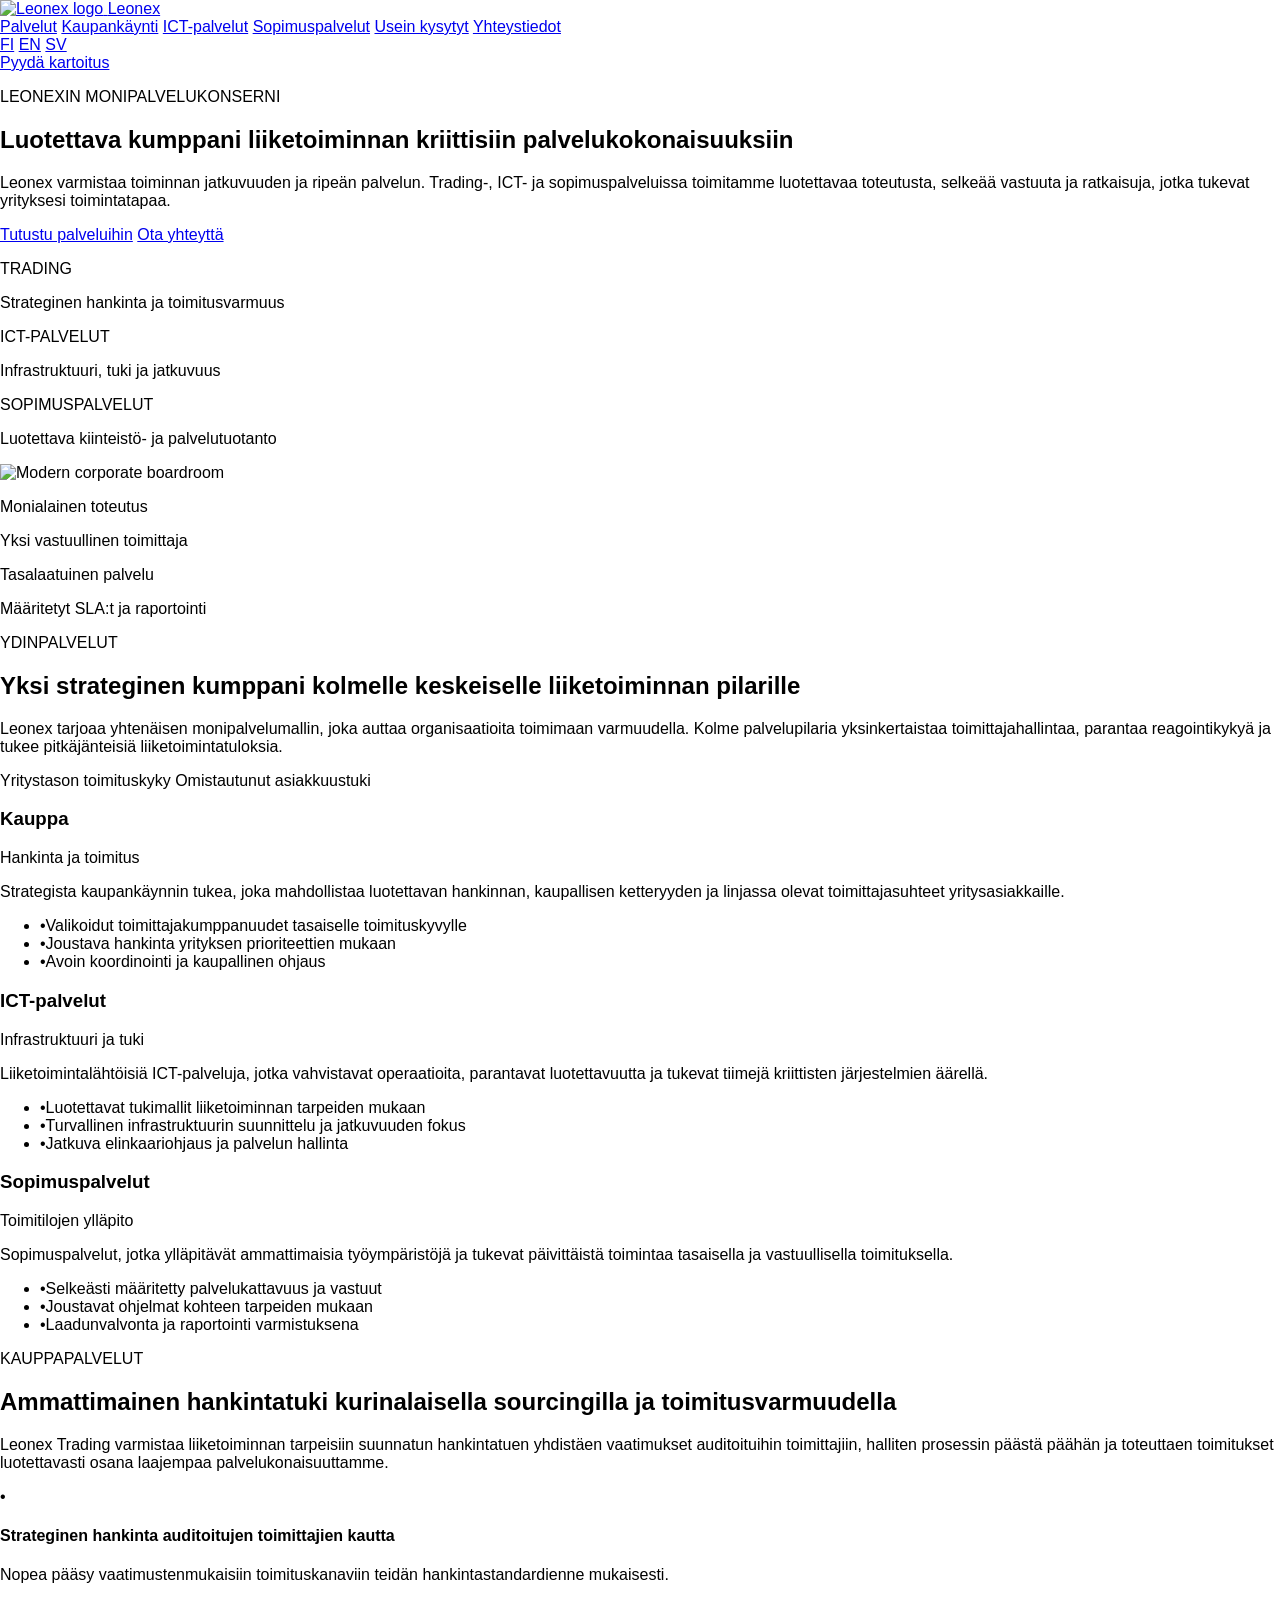
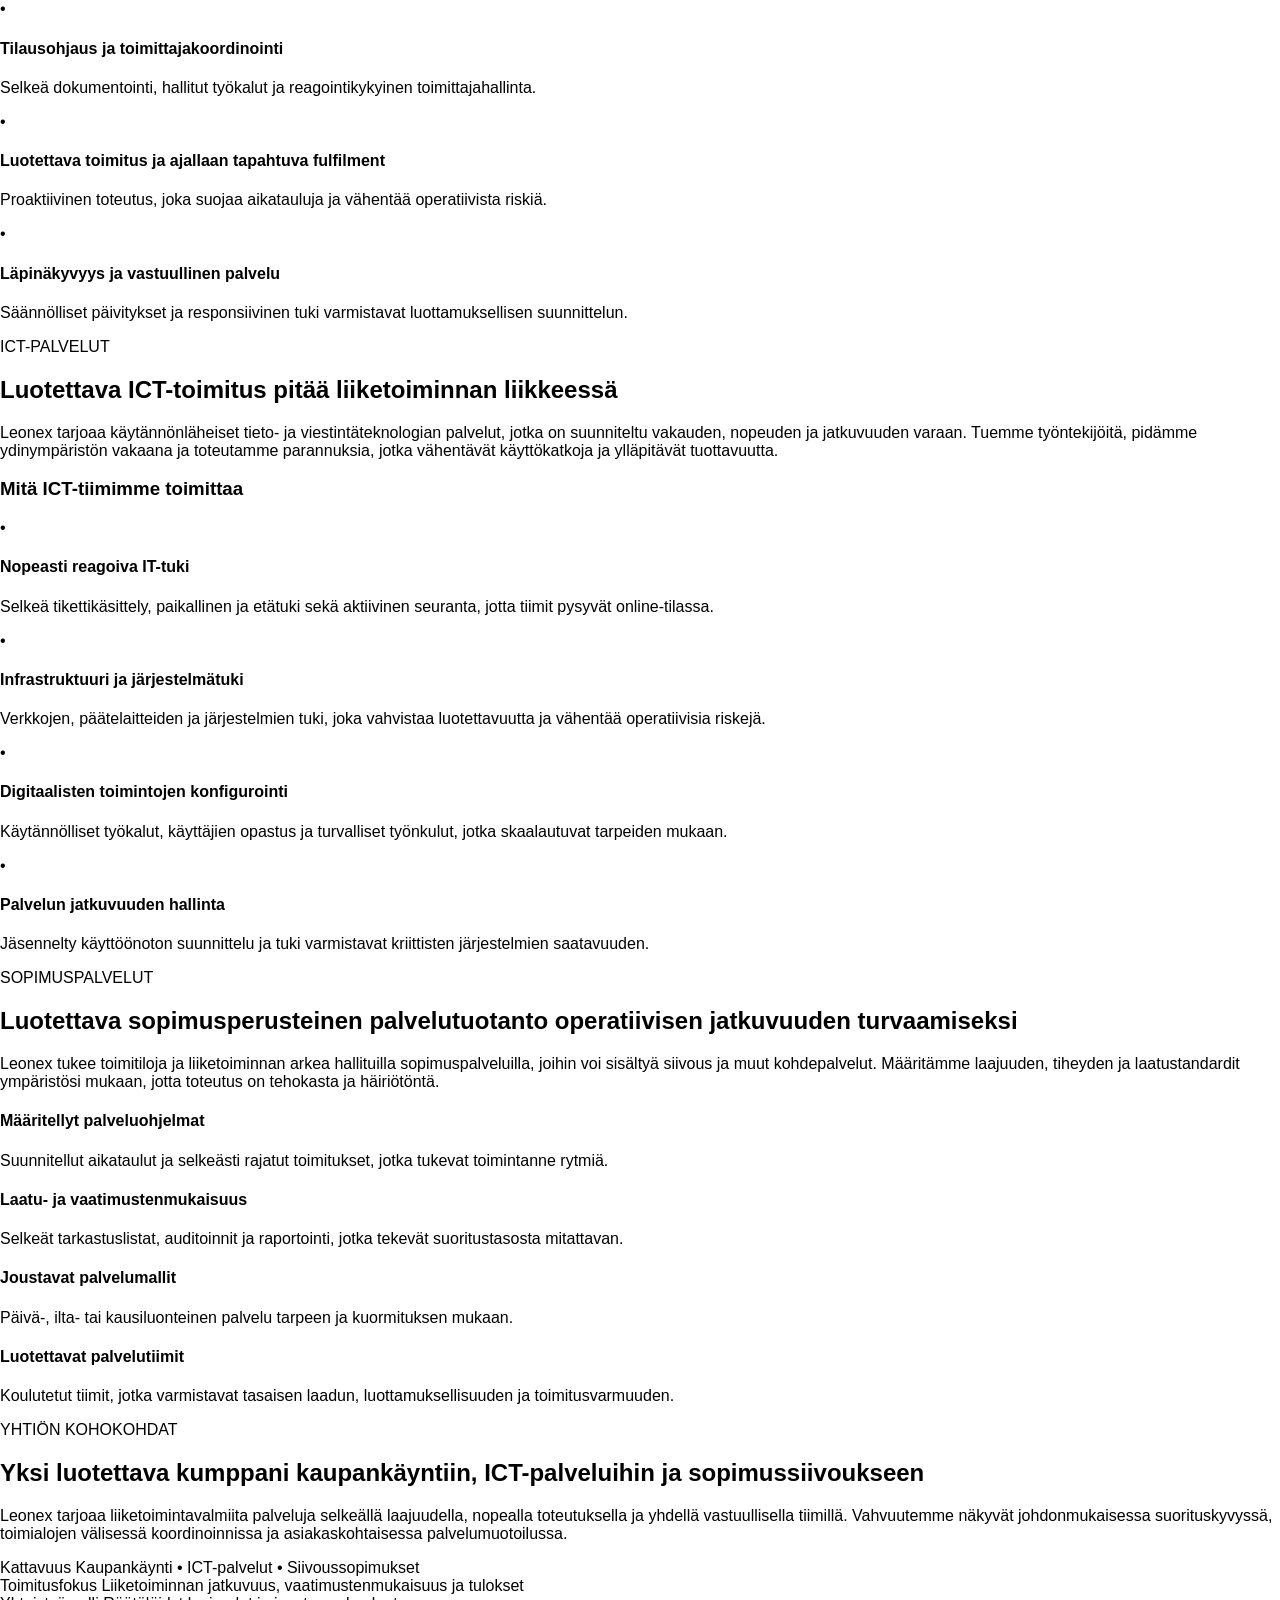
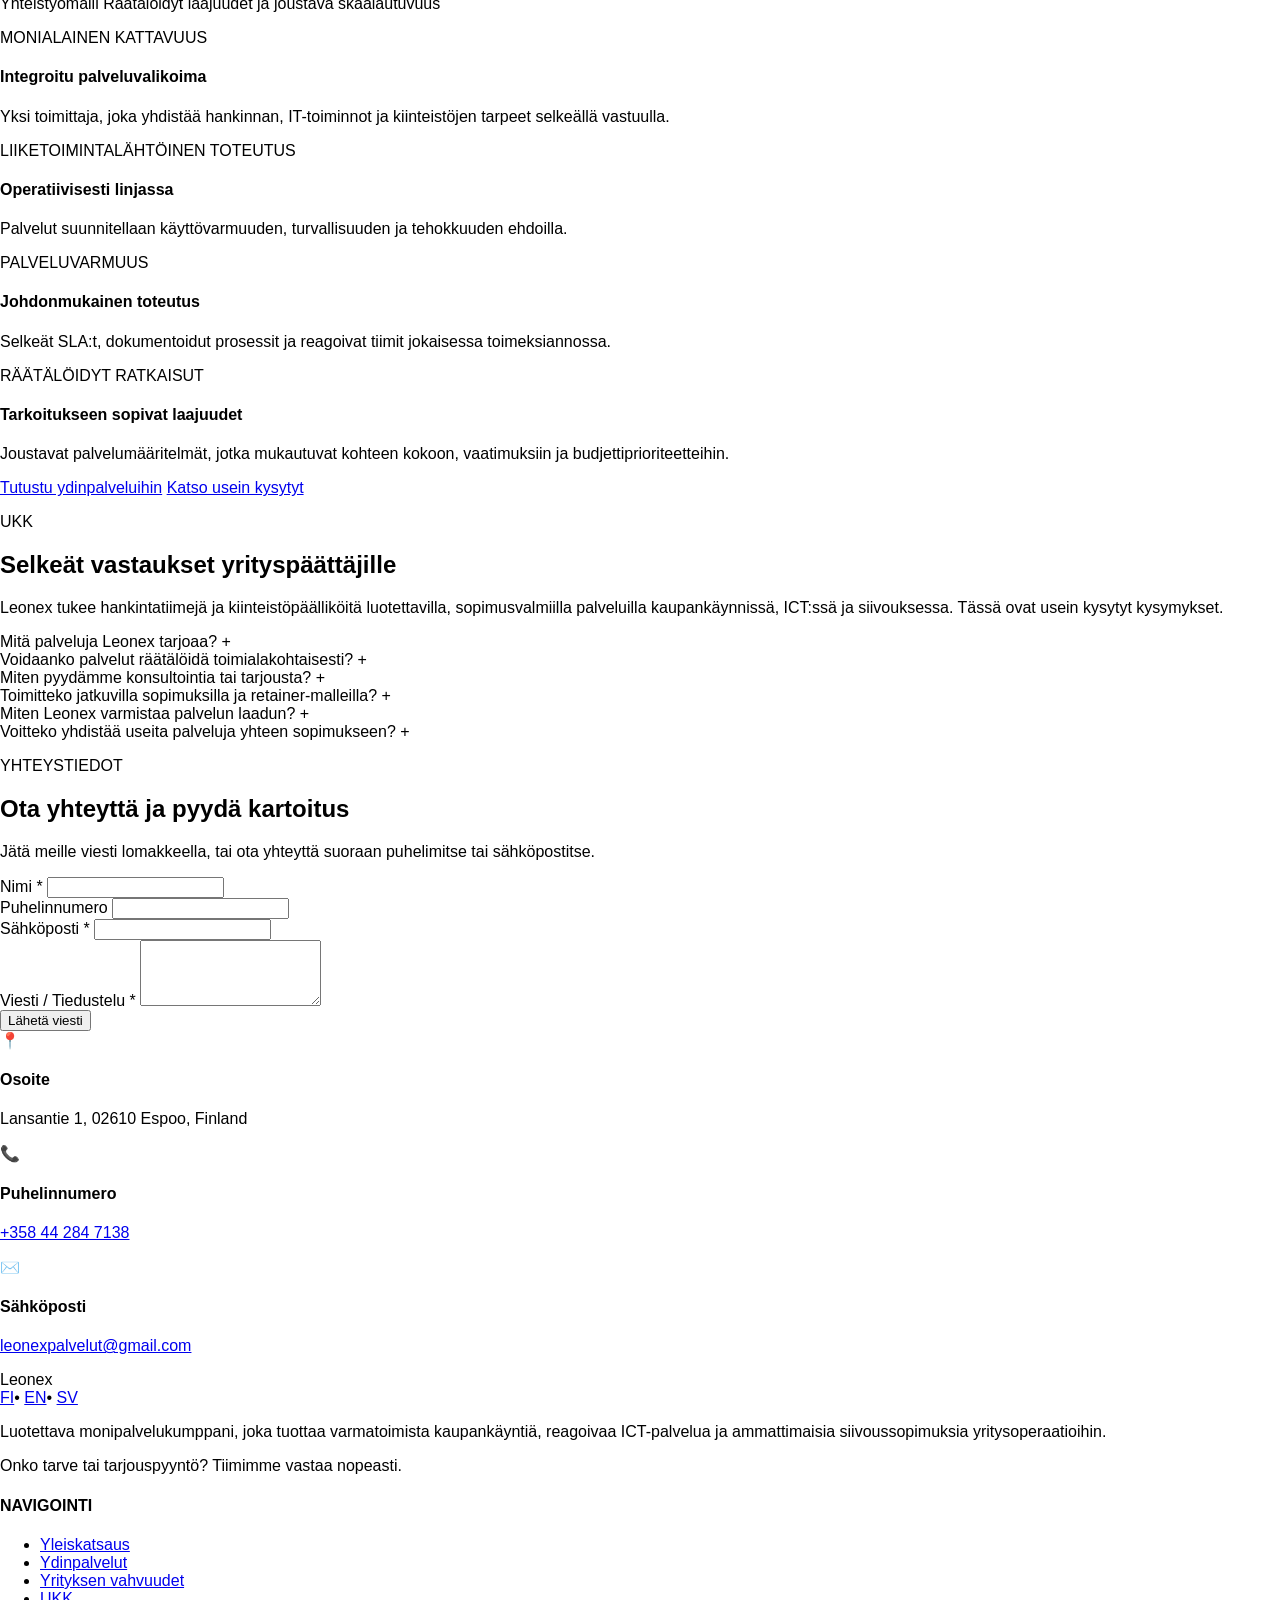
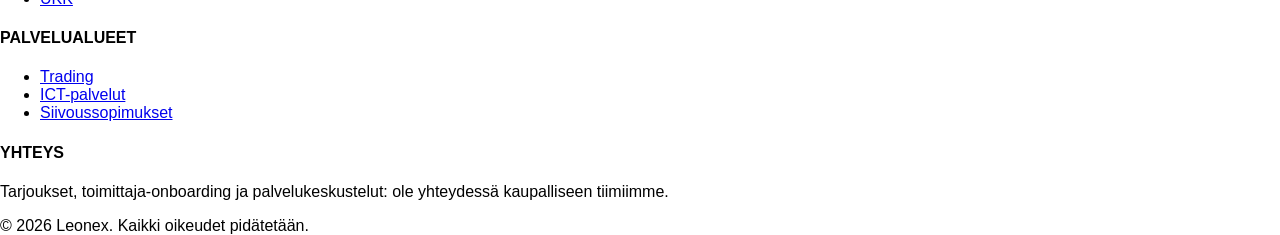
==== commit bdfaf516: "fix: resolve structural component inconsistencies, match snapshot sections, add complete contact for" ====
--- a/index.html
+++ b/index.html
@@ -26,7 +26,7 @@
                         <a href="#trading-services" class="transition-colors hover:text-base-content">Kaupankäynti</a>
                         <a href="#ict-services" class="transition-colors hover:text-base-content">ICT-palvelut</a>
                         <a href="#contract-services" class="transition-colors hover:text-base-content">Sopimuspalvelut</a>
-                        <a href="#company-highlights" class="transition-colors hover:text-base-content">Usein kysytyt</a>
+                        <a href="#faq" class="transition-colors hover:text-base-content">Usein kysytyt</a>
                         <a href="#contact" class="transition-colors hover:text-base-content">Yhteystiedot</a>
                     </nav>
                     <div class="hidden lg:flex items-center gap-4">
@@ -44,251 +44,375 @@
         <section id="hero" class="relative bg-base-100 py-16 sm:py-20 lg:py-24">
             <div class="relative z-10 mx-auto grid max-w-7xl grid-cols-1 items-center gap-10 px-6 lg:grid-cols-[1.1fr_0.9fr] lg:gap-12 lg:px-8">
                 <div>
-                    <p class="text-sm font-semibold uppercase tracking-[0.2em] text-base-content-secondary">Leonexin monipalvelukonserni</p>
-                    <h1 class="mt-4 text-4xl font-bold tracking-tight text-base-content sm:text-5xl lg:text-4xl xl:text-5xl leading-tight">
+                    <p class="text-xs font-bold uppercase tracking-[0.2em] text-base-content-tertiary">LEONEXIN MONIPALVELUKONSERNI</p>
+                    <h1 class="mt-4 text-4xl font-extrabold tracking-tight text-base-content sm:text-5xl lg:text-5xl leading-[1.15]">
                         Luotettava kumppani liiketoiminnan kriittisiin palvelukokonaisuuksiin
                     </h1>
-                    <p class="mt-5 text-base leading-relaxed text-base-content-secondary sm:text-lg">
+                    <p class="mt-5 text-base leading-relaxed text-base-content-secondary sm:text-lg max-w-2xl">
                         Leonex varmistaa toiminnan jatkuvuuden ja ripeän palvelun. Trading-, ICT- ja sopimuspalveluissa toimitamme luotettavaa toteutusta, selkeää vastuuta ja ratkaisuja, jotka tukevat yrityksesi toimintatapaa.
                     </p>
                     <div class="mt-8 flex flex-wrap gap-4">
                         <a href="#core-services" class="inline-flex items-center justify-center rounded-md bg-primary px-5 py-3 text-sm font-semibold text-primary-content transition hover:bg-primary/90">Tutustu palveluihin</a>
-                        <a href="#contact" class="inline-flex items-center justify-center rounded-md border border-base-border px-5 py-3 text-sm font-semibold text-base-content transition hover:bg-base-200">Ota yhteyttä</a>
+                        <a href="#contact" class="inline-flex items-center justify-center rounded-md border border-base-border px-5 py-3 text-sm font-semibold text-base-content transition hover:bg-base-200 bg-white">Ota yhteyttä</a>
                     </div>
                     
-                    <div class="mt-10 grid gap-4 sm:grid-cols-3">
-                        <div class="rounded-lg border border-base-border bg-base-200/50 px-4 py-3">
-                            <p class="text-xs font-semibold uppercase tracking-wider text-base-content-secondary">Trading</p>
-                            <p class="mt-1 text-sm font-medium text-base-content">Strateginen hankinta ja toimitusvarmuus</p>
-                        </div>
-                        <div class="rounded-lg border border-base-border bg-base-200/50 px-4 py-3">
-                            <p class="text-xs font-semibold uppercase tracking-wider text-base-content-secondary">ICT-palvelut</p>
-                            <p class="mt-1 text-sm font-medium text-base-content">Infrastruktuuri, tuki ja jatkuvuus</p>
-                        </div>
-                        <div class="rounded-lg border border-base-border bg-base-200/50 px-4 py-3">
-                            <p class="text-xs font-semibold uppercase tracking-wider text-base-content-secondary">Sopimuspalvelut</p>
-                            <p class="mt-1 text-sm font-medium text-base-content">Luotettava kiinteistö- ja palvelutuotanto</p>
+                    <div class="mt-12 grid gap-4 sm:grid-cols-3">
+                        <div class="rounded-xl border border-base-border bg-base-100 p-4 shadow-sm">
+                            <p class="text-xs font-bold uppercase tracking-wider text-base-content-tertiary">TRADING</p>
+                            <p class="mt-2 text-sm font-bold text-base-content">Strateginen hankinta ja toimitusvarmuus</p>
+                        </div>
+                        <div class="rounded-xl border border-base-border bg-base-100 p-4 shadow-sm">
+                            <p class="text-xs font-bold uppercase tracking-wider text-base-content-tertiary">ICT-PALVELUT</p>
+                            <p class="mt-2 text-sm font-bold text-base-content">Infrastruktuuri, tuki ja jatkuvuus</p>
+                        </div>
+                        <div class="rounded-xl border border-base-border bg-base-100 p-4 shadow-sm">
+                            <p class="text-xs font-bold uppercase tracking-wider text-base-content-tertiary">SOPIMUSPALVELUT</p>
+                            <p class="mt-2 text-sm font-bold text-base-content">Luotettava kiinteistö- ja palvelutuotanto</p>
                         </div>
                     </div>
                 </div>
                 
-                <div class="relative">
-                    <div class="rounded-2xl border border-base-border bg-base-200/80 p-3 shadow-sm">
-                        <img src="https://static.websitebuilder-cdn.com/576400cc5f5b2582/media/img/hero-boardroom.fbc99840253d45b3b259ffa568a44a61.291a7914dbd7b44c.386c1541.png" alt="Modern corporate boardroom" class="h-72 w-full rounded-xl object-cover sm:h-80 lg:h-[22rem]">
-                    </div>
-                    <div class="mt-4 grid grid-cols-2 gap-3 text-xs text-base-content-secondary">
-                        <div class="rounded-lg border border-base-border bg-base-100 px-3 py-2">
-                            <p class="font-semibold text-base-content">Monialainen toteutus</p>
-                            <p class="mt-1">Yksi vastuullinen toimittaja</p>
-                        </div>
-                        <div class="rounded-lg border border-base-border bg-base-100 px-3 py-2">
-                            <p class="font-semibold text-base-content">Tasalaatuinen palvelu</p>
-                            <p class="mt-1">Määritetyt SLA:t ja raportointi</p>
-                        </div>
-                    </div>
-                </div>
-            </div>
-        </section>
-
-        <section id="core-services" class="relative py-16 sm:py-20 bg-gradient-to-b from-base-100 via-base-200 to-base-100 border-t border-base-border">
+                <div class="relative flex flex-col gap-4">
+                    <div class="rounded-2xl border border-base-border bg-base-100 p-3 shadow-sm">
+                        <img src="https://static.websitebuilder-cdn.com/576400cc5f5b2582/media/img/hero-boardroom.fbc99840253d45b3b259ffa568a44a61.291a7914dbd7b44c.386c1541.png" alt="Modern corporate boardroom" class="h-72 w-full rounded-xl object-cover sm:h-80 lg:h-[24rem]">
+                    </div>
+                    <div class="grid grid-cols-2 gap-4">
+                        <div class="rounded-xl border border-base-border bg-base-100 p-4 shadow-sm">
+                            <p class="text-xs font-bold text-base-content">Monialainen toteutus</p>
+                            <p class="mt-1 text-xs text-base-content-secondary">Yksi vastuullinen toimittaja</p>
+                        </div>
+                        <div class="rounded-xl border border-base-border bg-base-100 p-4 shadow-sm">
+                            <p class="text-xs font-bold text-base-content">Tasalaatuinen palvelu</p>
+                            <p class="mt-1 text-xs text-base-content-secondary">Määritetyt SLA:t ja raportointi</p>
+                        </div>
+                    </div>
+                </div>
+            </div>
+        </section>
+
+        <section id="core-services" class="relative py-16 sm:py-20 bg-base-100 border-t border-base-border/60">
             <div class="relative z-10 mx-auto w-full max-w-7xl px-6 lg:px-8">
-                <div class="flex flex-col md:flex-row md:items-end justify-between gap-6 max-w-7xl">
+                <div class="flex flex-col lg:flex-row lg:items-end justify-between gap-6">
                     <div class="max-w-3xl">
-                        <p class="text-sm font-semibold tracking-[0.2em] text-base-content-tertiary uppercase">Ydinpalvelut</p>
-                        <h2 class="mt-3 text-3xl font-bold tracking-tight text-base-content sm:text-4xl">Yksi strateginen kumppani kolmelle keskeiselle liiketoiminnan pilarille</h2>
+                        <p class="text-xs font-bold tracking-wider text-base-content-tertiary uppercase">YDINPALVELUT</p>
+                        <h2 class="mt-3 text-3xl font-extrabold tracking-tight text-base-content sm:text-4xl leading-[1.2]">Yksi strateginen kumppani kolmelle keskeiselle liiketoiminnan pilarille</h2>
                         <p class="mt-4 text-base leading-relaxed text-base-content-secondary">Leonex tarjoaa yhtenäisen monipalvelumallin, joka auttaa organisaatioita toimimaan varmuudella. Kolme palvelupilaria yksinkertaistaa toimittajahallintaa, parantaa reagointikykyä ja tukee pitkäjänteisiä liiketoimintatuloksia.</p>
                     </div>
-                    <div class="flex flex-col gap-2 flex-shrink-0 min-w-[240px]">
-                        <span class="inline-flex items-center justify-center rounded-full border border-base-border bg-base-100 px-4 py-2 text-xs font-medium text-base-content-secondary">Yritystason toimituskyky</span>
-                        <span class="inline-flex items-center justify-center rounded-full border border-base-border bg-base-100 px-4 py-2 text-xs font-medium text-base-content-secondary">Omistautunut asiakkuustuki</span>
+                    <div class="flex flex-row lg:flex-col gap-3 flex-shrink-0">
+                        <span class="inline-flex items-center justify-center rounded-full border border-base-border bg-base-100 px-4 py-2 text-xs font-semibold text-base-content-secondary shadow-sm">Yritystason toimituskyky</span>
+                        <span class="inline-flex items-center justify-center rounded-full border border-base-border bg-base-100 px-4 py-2 text-xs font-semibold text-base-content-secondary shadow-sm">Omistautunut asiakkuustuki</span>
                     </div>
                 </div>
                 
                 <div class="mt-12 grid gap-6 lg:grid-cols-3">
-                    <article class="rounded-3xl border border-base-border bg-base-100 p-8 shadow-sm transition hover:shadow-md">
-                        <div class="flex items-center justify-between border-b border-base-border/60 pb-4">
-                            <h3 class="text-2xl font-bold text-base-content">Kauppa</h3>
-                            <span class="rounded-full bg-blue-50 text-blue-700 border border-blue-100 px-3 py-1 text-xs font-semibold">Hankinta ja toimitus</span>
-                        </div>
-                        <p class="mt-4 text-sm leading-relaxed text-base-content-secondary min-h-[72px]">Strategista kaupankäynnin tukea, joka mahdollistaa luotettavan hankinnan, kaupallisen ketteryyden ja linjassa olevat toimittajasuhteet yritysasiakkaille.</p>
-                        <ul class="mt-6 space-y-3 text-sm text-base-content-secondary">
-                            <li class="flex gap-3"><span class="mt-1.5 size-1.5 rounded-full bg-blue-500 flex-shrink-0"></span><span>Valikoidut toimittajakumppanuudet tasaiselle toimituskyvylle</span></li>
-                            <li class="flex gap-3"><span class="mt-1.5 size-1.5 rounded-full bg-blue-500 flex-shrink-0"></span><span>Joustava hankinta yrityksen prioriteettien mukaan</span></li>
-                            <li class="flex gap-3"><span class="mt-1.5 size-1.5 rounded-full bg-blue-500 flex-shrink-0"></span><span>Avoin koordinointi ja kaupallinen ohjaus</span></li>
+                    <article class="rounded-2xl border border-base-border bg-base-100 p-8 shadow-sm">
+                        <div class="flex items-center justify-between pb-4">
+                            <h3 class="text-xl font-extrabold text-base-content">Kauppa</h3>
+                            <span class="rounded-full bg-blue-50 text-blue-700 border border-blue-100 px-3 py-1 text-xs font-bold">Hankinta ja toimitus</span>
+                        </div>
+                        <p class="mt-4 text-sm leading-relaxed text-base-content-secondary min-h-[80px]">Strategista kaupankäynnin tukea, joka mahdollistaa luotettavan hankinnan, kaupallisen ketteryyden ja linjassa olevat toimittajasuhteet yritysasiakkaille.</p>
+                        <ul class="mt-6 space-y-3 text-sm text-base-content-secondary border-t border-base-border/40 pt-6">
+                            <li class="flex gap-3"><span class="text-blue-500 font-bold">•</span><span>Valikoidut toimittajakumppanuudet tasaiselle toimituskyvylle</span></li>
+                            <li class="flex gap-3"><span class="text-blue-500 font-bold">•</span><span>Joustava hankinta yrityksen prioriteettien mukaan</span></li>
+                            <li class="flex gap-3"><span class="text-blue-500 font-bold">•</span><span>Avoin koordinointi ja kaupallinen ohjaus</span></li>
                         </ul>
                     </article>
                     
-                    <article class="rounded-3xl border border-base-border bg-base-100 p-8 shadow-sm transition hover:shadow-md">
-                        <div class="flex items-center justify-between border-b border-base-border/60 pb-4">
-                            <h3 class="text-2xl font-bold text-base-content">ICT-palvelut</h3>
-                            <span class="rounded-full bg-cyan-50 text-cyan-700 border border-cyan-100 px-3 py-1 text-xs font-semibold">Infrastruktuuri ja tuki</span>
-                        </div>
-                        <p class="mt-4 text-sm leading-relaxed text-base-content-secondary min-h-[72px]">Liiketoimintalähtöisiä ICT-palveluja, jotka vahvistavat operaatioita, parantavat luotettavuutta ja tukevat tiimejä kriittisten järjestelmien äärellä.</p>
-                        <ul class="mt-6 space-y-3 text-sm text-base-content-secondary">
-                            <li class="flex gap-3"><span class="mt-1.5 size-1.5 rounded-full bg-cyan-500 flex-shrink-0"></span><span>Luotettavat tukimallit liiketoiminnan tarpeiden mukaan</span></li>
-                            <li class="flex gap-3"><span class="mt-1.5 size-1.5 rounded-full bg-cyan-500 flex-shrink-0"></span><span>Turvallinen infrastruktuurin suunnittelu ja jatkuvuuden fokus</span></li>
-                            <li class="flex gap-3"><span class="mt-1.5 size-1.5 rounded-full bg-cyan-500 flex-shrink-0"></span><span>Jatkuva elinkaariohjaus ja palvelun hallinta</span></li>
+                    <article class="rounded-2xl border border-base-border bg-base-100 p-8 shadow-sm">
+                        <div class="flex items-center justify-between pb-4">
+                            <h3 class="text-xl font-extrabold text-base-content">ICT-palvelut</h3>
+                            <span class="rounded-full bg-cyan-50 text-cyan-700 border border-cyan-100 px-3 py-1 text-xs font-bold">Infrastruktuuri ja tuki</span>
+                        </div>
+                        <p class="mt-4 text-sm leading-relaxed text-base-content-secondary min-h-[80px]">Liiketoimintalähtöisiä ICT-palveluja, jotka vahvistavat operaatioita, parantavat luotettavuutta ja tukevat tiimejä kriittisten järjestelmien äärellä.</p>
+                        <ul class="mt-6 space-y-3 text-sm text-base-content-secondary border-t border-base-border/40 pt-6">
+                            <li class="flex gap-3"><span class="text-cyan-500 font-bold">•</span><span>Luotettavat tukimallit liiketoiminnan tarpeiden mukaan</span></li>
+                            <li class="flex gap-3"><span class="text-cyan-500 font-bold">•</span><span>Turvallinen infrastruktuurin suunnittelu ja jatkuvuuden fokus</span></li>
+                            <li class="flex gap-3"><span class="text-cyan-500 font-bold">•</span><span>Jatkuva elinkaariohjaus ja palvelun hallinta</span></li>
                         </ul>
                     </article>
                     
-                    <article class="rounded-3xl border border-base-border bg-base-100 p-8 shadow-sm transition hover:shadow-md">
-                        <div class="flex items-center justify-between border-b border-base-border/60 pb-4">
-                            <h3 class="text-2xl font-bold text-base-content">Sopimuspalvelut</h3>
-                            <span class="rounded-full bg-indigo-50 text-indigo-700 border border-indigo-100 px-3 py-1 text-xs font-semibold">Toimitilojen ylläpito</span>
-                        </div>
-                        <p class="mt-4 text-sm leading-relaxed text-base-content-secondary min-h-[72px]">Sopimuspalvelut, jotka ylläpitävät ammattimaisia työympäristöjä ja tukevat päivittäistä toimintaa tasaisella ja vastuullisella toimituksella.</p>
-                        <ul class="mt-6 space-y-3 text-sm text-base-content-secondary">
-                            <li class="flex gap-3"><span class="mt-1.5 size-1.5 rounded-full bg-indigo-500 flex-shrink-0"></span><span>Selkeästi määritetty palvelukattavuus ja vastuut</span></li>
-                            <li class="flex gap-3"><span class="mt-1.5 size-1.5 rounded-full bg-indigo-500 flex-shrink-0"></span><span>Joustavat ohjelmat kohteen tarpeiden mukaan</span></li>
-                            <li class="flex gap-3"><span class="mt-1.5 size-1.5 rounded-full bg-indigo-500 flex-shrink-0"></span><span>Laadunvalvonta ja raportointi varmistuksena</span></li>
+                    <article class="rounded-2xl border border-base-border bg-base-100 p-8 shadow-sm">
+                        <div class="flex items-center justify-between pb-4">
+                            <h3 class="text-xl font-extrabold text-base-content">Sopimuspalvelut</h3>
+                            <span class="rounded-full bg-indigo-50 text-indigo-700 border border-indigo-100 px-3 py-1 text-xs font-bold">Toimitilojen ylläpito</span>
+                        </div>
+                        <p class="mt-4 text-sm leading-relaxed text-base-content-secondary min-h-[80px]">Sopimuspalvelut, jotka ylläpitävät ammattimaisia työympäristöjä ja tukevat päivittäistä toimintaa tasaisella ja vastuullisella toimituksella.</p>
+                        <ul class="mt-6 space-y-3 text-sm text-base-content-secondary border-t border-base-border/40 pt-6">
+                            <li class="flex gap-3"><span class="text-indigo-500 font-bold">•</span><span>Selkeästi määritetty palvelukattavuus ja vastuut</span></li>
+                            <li class="flex gap-3"><span class="text-indigo-500 font-bold">•</span><span>Joustavat ohjelmat kohteen tarpeiden mukaan</span></li>
+                            <li class="flex gap-3"><span class="text-indigo-500 font-bold">•</span><span>Laadunvalvonta ja raportointi varmistuksena</span></li>
                         </ul>
                     </article>
                 </div>
             </div>
         </section>
 
-        <section id="trading-services" class="relative py-16 sm:py-20 bg-base-100">
-            <div class="mx-auto max-w-7xl px-6 lg:px-8 grid grid-cols-1 lg:grid-cols-12 gap-12 items-center">
-                <div class="lg:col-span-7">
-                    <p class="text-xs font-bold uppercase tracking-wider text-blue-600">Kauppapalvelut</p>
-                    <h2 class="mt-3 text-3xl font-bold tracking-tight text-base-content sm:text-4xl leading-tight">
+        <section id="trading-services" class="relative py-16 sm:py-20 bg-base-100 border-t border-base-border/40">
+            <div class="mx-auto max-w-7xl px-6 lg:px-8 grid grid-cols-1 lg:grid-cols-12 gap-12 items-start">
+                <div class="lg:col-span-6">
+                    <p class="text-xs font-bold uppercase tracking-wider text-blue-600">KAUPPAPALVELUT</p>
+                    <h2 class="mt-3 text-3xl font-extrabold tracking-tight text-base-content sm:text-4xl leading-[1.2]">
                         Ammattimainen hankintatuki kurinalaisella sourcingilla ja toimitusvarmuudella
                     </h2>
                     <p class="mt-5 text-base text-base-content-secondary leading-relaxed">
                         Leonex Trading varmistaa liiketoiminnan tarpeisiin suunnatun hankintatuen yhdistäen vaatimukset auditoituihin toimittajiin, halliten prosessin päästä päähän ja toteuttaen toimitukset luotettavasti osana laajempaa palvelukonaisuuttamme.
                     </p>
                 </div>
-                <div class="lg:col-span-5 bg-slate-50 rounded-2xl border border-base-border p-8">
-                    <ul class="space-y-6">
-                        <li class="flex gap-4">
-                            <span class="mt-1 text-blue-500 text-lg">🔹</span>
-                            <div>
-                                <h4 class="font-bold text-base-content">Strateginen hankinta auditoitujen toimittajien kautta</h4>
-                                <p class="text-sm text-base-content-secondary mt-1">Nopea pääsy vaatimustenmukaisiin toimituskanaviin teidän hankintastandardienne mukaisesti.</p>
-                            </div>
-                        </li>
-                        <li class="flex gap-4">
-                            <span class="mt-1 text-blue-500 text-lg">🔹</span>
-                            <div>
-                                <h4 class="font-bold text-base-content">Tilausohjaus ja toimittajakoordinointi</h4>
-                                <p class="text-sm text-base-content-secondary mt-1">Selkeä dokumentointi, hallitut työkalu ja reagointikykyinen toimittajahallinta.</p>
-                            </div>
-                        </li>
-                        <li class="flex gap-4">
-                            <span class="mt-1 text-blue-500 text-lg">🔹</span>
-                            <div>
-                                <h4 class="font-bold text-base-content">Luotettava toimitus ja ajallaan tapahtuva fulfilment</h4>
-                                <p class="text-sm text-base-content-secondary mt-1">Proaktiivinen toteutus, joka suojaa aikatauluja ja vähentää operatiivista riskiä.</p>
-                            </div>
-                        </li>
-                    </ul>
-                </div>
-            </div>
-        </section>
-
-        <section id="ict-services" class="relative py-16 sm:py-20 bg-base-200/40 border-t border-base-border">
-            <div class="mx-auto max-w-7xl px-6 lg:px-8 grid grid-cols-1 lg:grid-cols-12 gap-12 items-center">
-                <div class="lg:col-span-7">
-                    <p class="text-xs font-bold uppercase tracking-wider text-cyan-600">ICT-Palvelut</p>
-                    <h2 class="mt-3 text-3xl font-bold tracking-tight text-base-content sm:text-4xl leading-tight">
+                <div class="lg:col-span-6 bg-base-100 border border-base-border rounded-2xl p-8 shadow-sm space-y-6">
+                    <div class="flex gap-4 items-start">
+                        <span class="text-blue-500 font-extrabold text-base mt-1">•</span>
+                        <div>
+                            <h4 class="font-bold text-base text-base-content">Strateginen hankinta auditoitujen toimittajien kautta</h4>
+                            <p class="text-sm text-base-content-secondary mt-1">Nopea pääsy vaatimustenmukaisiin toimituskanaviin teidän hankintastandardienne mukaisesti.</p>
+                        </div>
+                    </div>
+                    <div class="flex gap-4 items-start">
+                        <span class="text-blue-500 font-extrabold text-base mt-1">•</span>
+                        <div>
+                            <h4 class="font-bold text-base text-base-content">Tilausohjaus ja toimittajakoordinointi</h4>
+                            <p class="text-sm text-base-content-secondary mt-1">Selkeä dokumentointi, hallitut työkalut ja reagointikykyinen toimittajahallinta.</p>
+                        </div>
+                    </div>
+                    <div class="flex gap-4 items-start">
+                        <span class="text-blue-500 font-extrabold text-base mt-1">•</span>
+                        <div>
+                            <h4 class="font-bold text-base text-base-content">Luotettava toimitus ja ajallaan tapahtuva fulfilment</h4>
+                            <p class="text-sm text-base-content-secondary mt-1">Proaktiivinen toteutus, joka suojaa aikatauluja ja vähentää operatiivista riskiä.</p>
+                        </div>
+                    </div>
+                    <div class="flex gap-4 items-start">
+                        <span class="text-blue-500 font-extrabold text-base mt-1">•</span>
+                        <div>
+                            <h4 class="font-bold text-base text-base-content">Läpinäkyvyys ja vastuullinen palvelu</h4>
+                            <p class="text-sm text-base-content-secondary mt-1">Säännölliset päivitykset ja responsiivinen tuki varmistavat luottamuksellisen suunnittelun.</p>
+                        </div>
+                    </div>
+                </div>
+            </div>
+        </section>
+
+        <section id="ict-services" class="relative py-16 sm:py-20 bg-base-100 border-t border-base-border/40">
+            <div class="mx-auto max-w-7xl px-6 lg:px-8 grid grid-cols-1 lg:grid-cols-12 gap-12 items-start">
+                <div class="lg:col-span-6">
+                    <p class="text-xs font-bold uppercase tracking-wider text-cyan-600">ICT-PALVELUT</p>
+                    <h2 class="mt-3 text-3xl font-extrabold tracking-tight text-base-content sm:text-4xl leading-[1.2]">
                         Luotettava ICT-toimitus pitää liiketoiminnan liikkeessä
                     </h2>
                     <p class="mt-5 text-base text-base-content-secondary leading-relaxed">
-                        Leonex tarjoaa käytännönläheiset tieto- ja viestintäteknologian palvelut, jotka on suunniteltu vakauden, nopeuden ja jatkuvuuden varaan. Tuemme työntekijöitä, pidämme ydinympäristön vakaana ja toteutamme parannuksia.
+                        Leonex tarjoaa käytännönläheiset tieto- ja viestintäteknologian palvelut, jotka on suunniteltu vakauden, nopeuden ja jatkuvuuden varaan. Tuemme työntekijöitä, pidämme ydinympäristön vakaana ja toteutamme parannuksia, jotka vähentävät käyttökatkoja ja ylläpitävät tuottavuutta.
                     </p>
                 </div>
-                <div class="lg:col-span-5 bg-white rounded-2xl border border-base-border p-8 shadow-sm">
-                    <h3 class="text-lg font-bold text-base-content mb-4">Mitä ICT-tiimimme toimittaa</h3>
-                    <div class="space-y-4">
-                        <div class="p-4 rounded-xl border border-base-border bg-slate-50/50">
-                            <h4 class="font-bold text-sm text-base-content flex items-center gap-2"><span class="text-cyan-500">▪</span> Nopeasti reagoiva IT-tuki</h4>
-                            <p class="text-xs text-base-content-secondary mt-1">Selkeä tikettikäsittely, paikallinen ja etätuki sekä aktiivinen seuranta.</p>
-                        </div>
-                        <div class="p-4 rounded-xl border border-base-border bg-slate-50/50">
-                            <h4 class="font-bold text-sm text-base-content flex items-center gap-2"><span class="text-cyan-500">▪</span> Infrastruktuurin tuki</h4>
-                            <p class="text-xs text-base-content-secondary mt-1">Verkkojen, päätelaitteiden ja järjestelmien tuki, joka vahvistaa luotettavuutta.</p>
-                        </div>
-                    </div>
-                </div>
-            </div>
-        </section>
-
-        <section id="contract-services" class="relative py-20 bg-gradient-to-b from-transparent to-blue-50/30 border-t border-base-border">
-            <div class="mx-auto max-w-7xl px-6 lg:px-8 grid grid-cols-1 lg:grid-cols-12 gap-12 items-center">
-                <div class="lg:col-span-6">
-                    <p class="text-xs font-bold uppercase tracking-wider text-indigo-600">Sopimuspalvelut</p>
-                    <h2 class="mt-3 text-3xl font-bold tracking-tight text-base-content sm:text-4xl leading-tight">
+                <div class="lg:col-span-6 bg-base-100 border border-base-border rounded-2xl p-8 shadow-sm space-y-4">
+                    <h3 class="text-lg font-extrabold text-base-content mb-2">Mitä ICT-tiimimme toimittaa</h3>
+                    <div class="p-4 rounded-xl border border-base-border bg-base-200/30 flex gap-3 items-start">
+                        <span class="text-cyan-500 font-bold">•</span>
+                        <div>
+                            <h4 class="font-bold text-sm text-base-content">Nopeasti reagoiva IT-tuki</h4>
+                            <p class="text-xs text-base-content-secondary mt-1">Selkeä tikettikäsittely, paikallinen ja etätuki sekä aktiivinen seuranta, jotta tiimit pysyvät online-tilassa.</p>
+                        </div>
+                    </div>
+                    <div class="p-4 rounded-xl border border-base-border bg-base-200/30 flex gap-3 items-start">
+                        <span class="text-cyan-500 font-bold">•</span>
+                        <div>
+                            <h4 class="font-bold text-sm text-base-content">Infrastruktuuri ja järjestelmätuki</h4>
+                            <p class="text-xs text-base-content-secondary mt-1">Verkkojen, päätelaitteiden ja järjestelmien tuki, joka vahvistaa luotettavuutta ja vähentää operatiivisia riskejä.</p>
+                        </div>
+                    </div>
+                    <div class="p-4 rounded-xl border border-base-border bg-base-200/30 flex gap-3 items-start">
+                        <span class="text-cyan-500 font-bold">•</span>
+                        <div>
+                            <h4 class="font-bold text-sm text-base-content">Digitaalisten toimintojen konfigurointi</h4>
+                            <p class="text-xs text-base-content-secondary mt-1">Käytännölliset työkalut, käyttäjien opastus ja turvalliset työnkulut, jotka skaalautuvat tarpeiden mukaan.</p>
+                        </div>
+                    </div>
+                    <div class="p-4 rounded-xl border border-base-border bg-base-200/30 flex gap-3 items-start">
+                        <span class="text-cyan-500 font-bold">•</span>
+                        <div>
+                            <h4 class="font-bold text-sm text-base-content">Palvelun jatkuvuuden hallinta</h4>
+                            <p class="text-xs text-base-content-secondary mt-1">Jäsennelty käyttöönoton suunnittelu ja tuki varmistavat kriittisten järjestelmien saatavuuden.</p>
+                        </div>
+                    </div>
+                </div>
+            </div>
+        </section>
+
+        <section id="contract-services" class="relative py-16 sm:py-20 bg-gradient-to-b from-base-100 to-blue-50/20 border-t border-base-border/40">
+            <div class="mx-auto max-w-7xl px-6 lg:px-8 grid grid-cols-1 lg:grid-cols-12 gap-12 items-start">
+                <div class="lg:col-span-5">
+                    <p class="text-xs font-bold uppercase tracking-wider text-indigo-600">SOPIMUSPALVELUT</p>
+                    <h2 class="mt-3 text-3xl font-extrabold tracking-tight text-base-content sm:text-4xl leading-[1.2]">
                         Luotettava sopimusperusteinen palvelutuotanto operatiivisen jatkuvuuden turvaamiseksi
                     </h2>
                     <p class="mt-5 text-base text-base-content-secondary leading-relaxed">
-                        Leonex tukee toimitiloja ja liiketoiminnan arkea hallituilla sopimuspalveluilla, joihin voi sisältyä siivous ja muut kohdepalvelut. Määritämme laajuuden teidän tarpeiden mukaan.
+                        Leonex tukee toimitiloja ja liiketoiminnan arkea hallituilla sopimuspalveluilla, joihin voi sisältyä siivous ja muut kohdepalvelut. Määritämme laajuuden, tiheyden ja laatustandardit ympäristösi mukaan, jotta toteutus on tehokasta ja häiriötöntä.
                     </p>
                 </div>
-                <div class="lg:col-span-6 grid grid-cols-1 gap-4">
+                <div class="lg:col-span-7 grid grid-cols-1 sm:grid-cols-2 gap-4">
                     <div class="p-5 bg-white border border-base-border rounded-xl shadow-sm">
                         <h4 class="font-bold text-base text-base-content">Määritellyt palveluohjelmat</h4>
-                        <p class="text-sm text-base-content-secondary mt-1">Suunnitellut aikataulut ja selkeästi rajatut toimitukset yrityksellenne.</p>
+                        <p class="text-xs text-base-content-secondary mt-1">Suunnitellut aikataulut ja selkeästi rajatut toimitukset, jotka tukevat toimintanne rytmiä.</p>
                     </div>
                     <div class="p-5 bg-white border border-base-border rounded-xl shadow-sm">
                         <h4 class="font-bold text-base text-base-content">Laatu- ja vaatimustenmukaisuus</h4>
-                        <p class="text-sm text-base-content-secondary mt-1">Selkeät tarkastuslistat ja raportointi tekevät suoritustasosta mitattavan.</p>
-                    </div>
-                </div>
-            </div>
-        </section>
-
-        <section id="company-highlights" class="relative py-16 sm:py-20 bg-base-100 border-t border-base-border">
+                        <p class="text-xs text-base-content-secondary mt-1">Selkeät tarkastuslistat, auditoinnit ja raportointi, jotka tekevät suoritustasosta mitattavan.</p>
+                    </div>
+                    <div class="p-5 bg-white border border-base-border rounded-xl shadow-sm">
+                        <h4 class="font-bold text-base text-base-content">Joustavat palvelumallit</h4>
+                        <p class="text-xs text-base-content-secondary mt-1">Päivä-, ilta- tai kausiluonteinen palvelu tarpeen ja kuormituksen mukaan.</p>
+                    </div>
+                    <div class="p-5 bg-white border border-base-border rounded-xl shadow-sm">
+                        <h4 class="font-bold text-base text-base-content">Luotettavat palvelutiimit</h4>
+                        <p class="text-xs text-base-content-secondary mt-1">Koulutetut tiimit, jotka varmistavat tasaisen laadun, luottamuksellisuuden ja toimitusvarmuuden.</p>
+                    </div>
+                </div>
+            </div>
+        </section>
+
+        <section id="company-highlights" class="relative py-16 sm:py-20 bg-base-100 border-t border-base-border/40">
             <div class="mx-auto max-w-7xl px-6 lg:px-8">
                 <div class="grid grid-cols-1 lg:grid-cols-12 gap-12 items-start">
                     <div class="lg:col-span-6">
-                        <p class="text-xs font-bold uppercase tracking-wider text-slate-500">Yhtiön kohokohdat</p>
-                        <h2 class="mt-3 text-3xl font-bold tracking-tight text-base-content sm:text-4xl leading-tight">
+                        <p class="text-xs font-bold uppercase tracking-wider text-slate-500">YHTIÖN KOHOKOHDAT</p>
+                        <h2 class="mt-3 text-3xl font-extrabold tracking-tight text-base-content sm:text-4xl leading-[1.2]">
                             Yksi luotettava kumppani kaupankäyntiin, ICT-palveluihin ja sopimussiivoukseen
                         </h2>
-                    </div>
-                    <div class="lg:col-span-6 border border-base-border rounded-2xl p-6 bg-slate-50/50">
+                        <p class="mt-4 text-sm text-base-content-secondary leading-relaxed">
+                            Leonex tarjoaa liiketoimintavalmiita palveluja selkeällä laajuudella, nopealla toteutuksella ja yhdellä vastuullisella tiimillä. Vahvuutemme näkyvät johdonmukaisessa suorituskyvyssä, toimialojen välisessä koordinoinnissa ja asiakaskohtaisessa palvelumuotoilussa.
+                        </p>
+                    </div>
+                    <div class="lg:col-span-6 border border-base-border rounded-2xl p-6 bg-slate-50/40">
                         <div class="space-y-4 divide-y divide-base-border/60 text-sm">
                             <div class="pb-3 grid grid-cols-3 gap-4">
                                 <span class="font-medium text-base-content-secondary col-span-1">Kattavuus</span>
                                 <span class="font-bold text-base-content col-span-2">Kaupankäynti • ICT-palvelut • Siivoussopimukset</span>
                             </div>
                             <div class="pt-3 grid grid-cols-3 gap-4">
+                                <span class="font-medium text-base-content-secondary col-span-1">Toimitusfokus</span>
+                                <span class="font-bold text-base-content col-span-2">Liiketoiminnan jatkuvuus, vaatimustenmukaisuus ja tulokset</span>
+                            </div>
+                            <div class="pt-3 grid grid-cols-3 gap-4">
                                 <span class="font-medium text-base-content-secondary col-span-1">Yhteistyömalli</span>
                                 <span class="font-bold text-base-content col-span-2">Räätälöidyt laajuudet ja joustava skaalautuvuus</span>
                             </div>
                         </div>
                     </div>
                 </div>
-            </div>
-        </section>
-
-        <section id="faq" class="relative py-16 sm:py-20 bg-slate-50/50 border-t border-base-border">
+
+                <div class="mt-12 grid gap-4 sm:grid-cols-2 lg:grid-cols-4">
+                    <div class="p-5 border border-base-border rounded-xl bg-base-100 shadow-sm">
+                        <p class="text-[10px] font-bold uppercase tracking-wider text-blue-600">MONIALAINEN KATTAVUUS</p>
+                        <h4 class="font-bold text-sm text-base-content mt-2">Integroitu palveluvalikoima</h4>
+                        <p class="text-xs text-base-content-secondary mt-1.5 leading-relaxed">Yksi toimittaja, joka yhdistää hankinnan, IT-toiminnot ja kiinteistöjen tarpeet selkeällä vastuulla.</p>
+                    </div>
+                    <div class="p-5 border border-base-border rounded-xl bg-base-100 shadow-sm">
+                        <p class="text-[10px] font-bold uppercase tracking-wider text-blue-600">LIIKETOIMINTALÄHTÖINEN TOTEUTUS</p>
+                        <h4 class="font-bold text-sm text-base-content mt-2">Operatiivisesti linjassa</h4>
+                        <p class="text-xs text-base-content-secondary mt-1.5 leading-relaxed">Palvelut suunnitellaan käyttövarmuuden, turvallisuuden ja tehokkuuden ehdoilla.</p>
+                    </div>
+                    <div class="p-5 border border-base-border rounded-xl bg-base-100 shadow-sm">
+                        <p class="text-[10px] font-bold uppercase tracking-wider text-blue-600">PALVELUVARMUUS</p>
+                        <h4 class="font-bold text-sm text-base-content mt-2">Johdonmukainen toteutus</h4>
+                        <p class="text-xs text-base-content-secondary mt-1.5 leading-relaxed">Selkeät SLA:t, dokumentoidut prosessit ja reagoivat tiimit jokaisessa toimeksiannossa.</p>
+                    </div>
+                    <div class="p-5 border border-base-border rounded-xl bg-base-100 shadow-sm">
+                        <p class="text-[10px] font-bold uppercase tracking-wider text-blue-600">RÄÄTÄLÖIDYT RATKAISUT</p>
+                        <h4 class="font-bold text-sm text-base-content mt-2">Tarkoitukseen sopivat laajuudet</h4>
+                        <p class="text-xs text-base-content-secondary mt-1.5 leading-relaxed">Joustavat palvelumääritelmät, jotka mukautuvat kohteen kokoon, vaatimuksiin ja budjettiprioriteetteihin.</p>
+                    </div>
+                </div>
+                
+                <div class="mt-8 flex gap-4 justify-start">
+                    <a href="#core-services" class="inline-flex items-center justify-center rounded-md bg-primary px-4 py-2 text-xs font-semibold text-primary-content transition hover:bg-primary/90">Tutustu ydinpalveluihin</a>
+                    <a href="#faq" class="inline-flex items-center justify-center rounded-md border border-base-border px-4 py-2 text-xs font-semibold text-base-content bg-white transition hover:bg-base-200">Katso usein kysytyt</a>
+                </div>
+            </div>
+        </section>
+
+        <section id="faq" class="relative py-16 sm:py-20 bg-base-100 border-t border-base-border/40">
             <div class="mx-auto max-w-7xl px-6 lg:px-8 grid grid-cols-1 lg:grid-cols-12 gap-12">
                 <div class="lg:col-span-5">
                     <p class="text-xs font-bold uppercase tracking-wider text-slate-500">UKK</p>
-                    <h2 class="mt-3 text-3xl font-bold tracking-tight text-base-content sm:text-4xl">Selkeät vastaukset yrityspäättäjille</h2>
+                    <h2 class="mt-3 text-3xl font-extrabold tracking-tight text-base-content sm:text-4xl">Selkeät vastaukset yrityspäättäjille</h2>
+                    <p class="mt-4 text-sm text-base-content-secondary leading-relaxed">
+                        Leonex tukee hankintatiimejä ja kiinteistöpäälliköitä luotettavilla, sopimusvalmiilla palveluilla kaupankäynnissä, ICT:ssä ja siivouksessa. Tässä ovat usein kysytyt kysymykset.
+                    </p>
                 </div>
                 <div class="lg:col-span-7 space-y-3">
                     <div class="border border-base-border rounded-xl bg-white overflow-hidden shadow-sm">
-                        <details class="group" open>
+                        <details class="group">
                             <summary class="flex justify-between items-center p-5 font-bold text-sm text-base-content cursor-pointer list-none">
                                 <span>Mitä palveluja Leonex tarjoaa?</span>
                                 <span class="transition group-open:rotate-45 text-xl font-light text-base-content-secondary">+</span>
                             </summary>
-                            <div class="px-5 pb-5 text-sm text-base-content-secondary border-t border-base-border/40 pt-3">
+                            <div class="px-5 pb-5 text-sm text-base-content-secondary border-t border-base-border/40 pt-3 leading-relaxed">
                                 Tarjoamme integroituja palveluita kolmella ydinpilarilla: strateginen hankinta ja kaupankäynnin tuki (Trading), yritystason ICT-infrastruktuuri ja IT-tuki, sekä ammattimaiset sopimuspalvelut kuten toimitilojen ylläpito ja siivous.
                             </div>
                         </details>
                     </div>
-                </div>
-            </div>
-        </section>
-
-        <section id="contact" class="relative py-16 sm:py-20 bg-base-100 border-t border-base-border">
+                    <div class="border border-base-border rounded-xl bg-white overflow-hidden shadow-sm">
+                        <details class="group">
+                            <summary class="flex justify-between items-center p-5 font-bold text-sm text-base-content cursor-pointer list-none">
+                                <span>Voidaanko palvelut räätälöidä toimialakohtaisesti?</span>
+                                <span class="transition group-open:rotate-45 text-xl font-light text-base-content-secondary">+</span>
+                            </summary>
+                            <div class="px-5 pb-5 text-sm text-base-content-secondary border-t border-base-border/40 pt-3 leading-relaxed">
+                                Kyllä. Jokainen palvelukokonaisuus muotoillaan vastaamaan organisaatiosi erityisvaatimuksia, toimintatapoja ja sisäisiä laatustandardeja.
+                            </div>
+                        </details>
+                    </div>
+                    <div class="border border-base-border rounded-xl bg-white overflow-hidden shadow-sm">
+                        <details class="group">
+                            <summary class="flex justify-between items-center p-5 font-bold text-sm text-base-content cursor-pointer list-none">
+                                <span>Miten pyydämme konsultointia tai tarjousta?</span>
+                                <span class="transition group-open:rotate-45 text-xl font-light text-base-content-secondary">+</span>
+                            </summary>
+                            <div class="px-5 pb-5 text-sm text-base-content-secondary border-t border-base-border/40 pt-3 leading-relaxed">
+                                Voit täyttää alla olevan yhteydenottolomakkeen tai ottaa suoraan yhteyttä sähköpostitse tai puhelimitse sopiaksesi esikartoituksen.
+                            </div>
+                        </details>
+                    </div>
+                    <div class="border border-base-border rounded-xl bg-white overflow-hidden shadow-sm">
+                        <details class="group">
+                            <summary class="flex justify-between items-center p-5 font-bold text-sm text-base-content cursor-pointer list-none">
+                                <span>Toimitteko jatkuvilla sopimuksilla ja retainer-malleilla?</span>
+                                <span class="transition group-open:rotate-45 text-xl font-light text-base-content-secondary">+</span>
+                            </summary>
+                            <div class="px-5 pb-5 text-sm text-base-content-secondary border-t border-base-border/40 pt-3 leading-relaxed">
+                                Kyllä, suurin osa ICT- ja sopimussiivouspalveluistamme toimii selkeästi määritellyillä kuukausittaisilla palvelusopimuksilla (SLA).
+                            </div>
+                        </details>
+                    </div>
+                    <div class="border border-base-border rounded-xl bg-white overflow-hidden shadow-sm">
+                        <details class="group">
+                            <summary class="flex justify-between items-center p-5 font-bold text-sm text-base-content cursor-pointer list-none">
+                                <span>Miten Leonex varmistaa palvelun laadun?</span>
+                                <span class="transition group-open:rotate-45 text-xl font-light text-base-content-secondary">+</span>
+                            </summary>
+                            <div class="px-5 pb-5 text-sm text-base-content-secondary border-t border-base-border/40 pt-3 leading-relaxed">
+                                Käytämme dokumentoituja tarkastuslistoja, säännöllisiä sisäisiä auditointeja sekä avointa raportointia, jotta suoritustaso pysyy mitattavana ja tasaisena.
+                            </div>
+                        </details>
+                    </div>
+                    <div class="border border-base-border rounded-xl bg-white overflow-hidden shadow-sm">
+                        <details class="group">
+                            <summary class="flex justify-between items-center p-5 font-bold text-sm text-base-content cursor-pointer list-none">
+                                <span>Voitteko yhdistää useita palveluja yhteen sopimukseen?</span>
+                                <span class="transition group-open:rotate-45 text-xl font-light text-base-content-secondary">+</span>
+                            </summary>
+                            <div class="px-5 pb-5 text-sm text-base-content-secondary border-t border-base-border/40 pt-3 leading-relaxed">
+                                Kyllä, tämä on monipalvelumallimme ydin. Saat keskitetyn hallinnan, yhden vastuuhenkilön ja selkeän laskutuksen kaikille palveluille.
+                            </div>
+                        </details>
+                    </div>
+                </div>
+            </div>
+        </section>
+
+        <section id="contact" class="relative py-16 sm:py-20 bg-base-100 border-t border-base-border/40">
             <div class="mx-auto max-w-7xl px-6 lg:px-8">
                 <div class="max-w-3xl mb-12">
-                    <p class="text-xs font-bold uppercase tracking-wider text-primary">Yhteystiedot</p>
-                    <h2 class="mt-3 text-3xl font-bold tracking-tight text-base-content sm:text-4xl">Ota yhteyttä ja pyydä kartoitus</h2>
+                    <p class="text-xs font-bold uppercase tracking-wider text-primary">YHTEYSTIEDOT</p>
+                    <h2 class="mt-3 text-3xl font-extrabold tracking-tight text-base-content sm:text-4xl">Ota yhteyttä ja pyydä kartoitus</h2>
                     <p class="mt-4 text-base text-base-content-secondary">Jätä meille viesti lomakkeella, tai ota yhteyttä suoraan puhelimitse tai sähköpostitse.</p>
                 </div>
 
@@ -298,55 +422,92 @@
                             <div class="grid grid-cols-1 sm:grid-cols-2 gap-4">
                                 <div>
                                     <label for="name" class="block text-xs font-bold uppercase text-base-content mb-2">Nimi *</label>
-                                    <input type="text" id="name" name="name" required class="w-full px-4 py-3 rounded-xl border border-base-border bg-slate-50/50 text-sm">
+                                    <input type="text" id="name" name="name" required class="w-full px-4 py-3 rounded-xl border border-base-border bg-slate-50/50 text-sm focus:ring-2 focus:ring-primary/20">
                                 </div>
                                 <div>
                                     <label for="phone" class="block text-xs font-bold uppercase text-base-content mb-2">Puhelinnumero</label>
-                                    <input type="tel" id="phone" name="phone" class="w-full px-4 py-3 rounded-xl border border-base-border bg-slate-50/50 text-sm">
+                                    <input type="tel" id="phone" name="phone" class="w-full px-4 py-3 rounded-xl border border-base-border bg-slate-50/50 text-sm focus:ring-2 focus:ring-primary/20">
                                 </div>
                             </div>
                             <div>
                                 <label for="email" class="block text-xs font-bold uppercase text-base-content mb-2">Sähköposti *</label>
-                                <input type="email" id="email" name="email" required class="w-full px-4 py-3 rounded-xl border border-base-border bg-slate-50/50 text-sm">
+                                <input type="email" id="email" name="email" required class="w-full px-4 py-3 rounded-xl border border-base-border bg-slate-50/50 text-sm focus:ring-2 focus:ring-primary/20">
                             </div>
                             <div>
                                 <label for="message" class="block text-xs font-bold uppercase text-base-content mb-2">Viesti / Tiedustelu *</label>
-                                <textarea id="message" name="message" rows="4" required class="w-full px-4 py-3 rounded-xl border border-base-border bg-slate-50/50 text-sm"></textarea>
+                                <textarea id="message" name="message" rows="4" required class="w-full px-4 py-3 rounded-xl border border-base-border bg-slate-50/50 text-sm focus:ring-2 focus:ring-primary/20"></textarea>
                             </div>
                             <button type="submit" class="w-full inline-flex items-center justify-center rounded-xl bg-primary px-5 py-4 text-sm font-semibold text-primary-content shadow transition-colors hover:bg-primary/90">Lähetä viesti</button>
                         </form>
                     </div>
 
                     <div class="lg:col-span-5 space-y-6">
-                        <div class="p-6 border border-base-border rounded-2xl bg-slate-50/50 flex gap-4 items-start">
+                        <div class="p-6 border border-base-border rounded-2xl bg-slate-50/40 flex gap-4 items-start">
                             <div class="text-xl">📍</div>
                             <div>
                                 <h4 class="font-bold text-sm text-base-content uppercase tracking-wider">Osoite</h4>
                                 <p class="text-sm text-base-content-secondary mt-1">Lansantie 1, 02610 Espoo, Finland</p>
                             </div>
                         </div>
-                        <div class="p-6 border border-base-border rounded-2xl bg-slate-50/50 flex gap-4 items-start">
+                        <div class="p-6 border border-base-border rounded-2xl bg-slate-50/40 flex gap-4 items-start">
                             <div class="text-xl">📞</div>
                             <div>
                                 <h4 class="font-bold text-sm text-base-content uppercase tracking-wider">Puhelinnumero</h4>
-                                <p class="text-sm text-base-content-secondary mt-1"><a href="tel:+358442847138" class="hover:underline text-base-content font-semibold">+358 44 284 7138</a></p>
-                            </div>
-                        </div>
-                        <div class="p-6 border border-base-border rounded-2xl bg-slate-50/50 flex gap-4 items-start">
+                                <p class="text-sm text-base-content-secondary mt-1"><a href="tel:+358442847138" class="hover:underline text-base-content font-bold">+358 44 284 7138</a></p>
+                            </div>
+                        </div>
+                        <div class="p-6 border border-base-border rounded-2xl bg-slate-50/40 flex gap-4 items-start">
                             <div class="text-xl">✉️</div>
                             <div>
                                 <h4 class="font-bold text-sm text-base-content uppercase tracking-wider">Sähköposti</h4>
-                                <p class="text-sm text-base-content-secondary mt-1"><a href="mailto:leonexpalvelut@gmail.com" class="hover:underline text-primary font-semibold">leonexpalvelut@gmail.com</a></p>
-                            </div>
-                        </div>
-                    </div>
-                </div>
-            </div>
-        </section>
-
-        <footer id="footer" class="bg-slate-900 text-slate-400 border-t border-slate-800 py-12">
-            <div class="mx-auto max-w-7xl px-6 lg:px-8 text-center space-y-4">
-                <p class="text-xs">&copy; 2026 Leonex. Kaikki oikeudet pidätetään.</p>
+                                <p class="text-sm text-base-content-secondary mt-1"><a href="mailto:leonexpalvelut@gmail.com" class="hover:underline text-primary font-bold">leonexpalvelut@gmail.com</a></p>
+                            </div>
+                        </div>
+                    </div>
+                </div>
+            </div>
+        </section>
+
+        <footer id="footer" class="bg-base-100 border-t border-base-border py-16 text-sm text-base-content-secondary">
+            <div class="mx-auto max-w-7xl px-6 lg:px-8 grid grid-cols-1 md:grid-cols-12 gap-8">
+                <div class="md:col-span-5 space-y-4">
+                    <div class="flex items-center gap-2 text-base-content font-bold text-lg">
+                        <span>Leonex</span>
+                        <div class="flex gap-2 text-xs font-normal text-base-content-secondary ml-2">
+                            <a href="index.html" class="text-primary font-bold">FI</a>•
+                            <a href="en/index.html" class="hover:text-base-content">EN</a>•
+                            <a href="sv/index.html" class="hover:text-base-content">SV</a>
+                        </div>
+                    </div>
+                    <p class="max-w-sm text-xs leading-relaxed">
+                        Luotettava monipalvelukumppani, joka tuottaa varmatoimista kaupankäyntiä, reagoivaa ICT-palvelua ja ammattimaisia siivoussopimuksia yritysoperaatioihin.
+                    </p>
+                    <p class="text-xs text-base-content-tertiary">Onko tarve tai tarjouspyyntö? Tiimimme vastaa nopeasti.</p>
+                </div>
+                <div class="md:col-span-2">
+                    <h4 class="font-bold text-xs text-base-content uppercase tracking-wider mb-4">NAVIGOINTI</h4>
+                    <ul class="space-y-2.5 text-xs">
+                        <li><a href="#hero" class="hover:text-base-content">Yleiskatsaus</a></li>
+                        <li><a href="#core-services" class="hover:text-base-content">Ydinpalvelut</a></li>
+                        <li><a href="#company-highlights" class="hover:text-base-content">Yrityksen vahvuudet</a></li>
+                        <li><a href="#faq" class="hover:text-base-content">UKK</a></li>
+                    </ul>
+                </div>
+                <div class="md:col-span-2">
+                    <h4 class="font-bold text-xs text-base-content uppercase tracking-wider mb-4">PALVELUALUEET</h4>
+                    <ul class="space-y-2.5 text-xs">
+                        <li><a href="#trading-services" class="hover:text-base-content">Trading</a></li>
+                        <li><a href="#ict-services" class="hover:text-base-content">ICT-palvelut</a></li>
+                        <li><a href="#contract-services" class="hover:text-base-content">Siivoussopimukset</a></li>
+                    </ul>
+                </div>
+                <div class="md:col-span-3">
+                    <h4 class="font-bold text-xs text-base-content uppercase tracking-wider mb-4">YHTEYS</h4>
+                    <p class="text-xs leading-relaxed">Tarjoukset, toimittaja-onboarding ja palvelukeskustelut: ole yhteydessä kaupalliseen tiimiimme.</p>
+                </div>
+            </div>
+            <div class="mx-auto max-w-7xl px-6 lg:px-8 mt-12 pt-6 border-t border-base-border/40 text-center text-[11px] text-base-content-tertiary">
+                &copy; 2026 Leonex. Kaikki oikeudet pidätetään.
             </div>
         </footer>
     </div>
--- a/style.css
+++ b/style.css
@@ -12,8 +12,8 @@
 details summary::-webkit-details-marker {
   display: none;
 }
-details[open] summary span:last-child {
-  transform: rotate(45deg);
+details summary {
+  list-style: none;
 }
 
 /* Interactive Forms UI overrides */
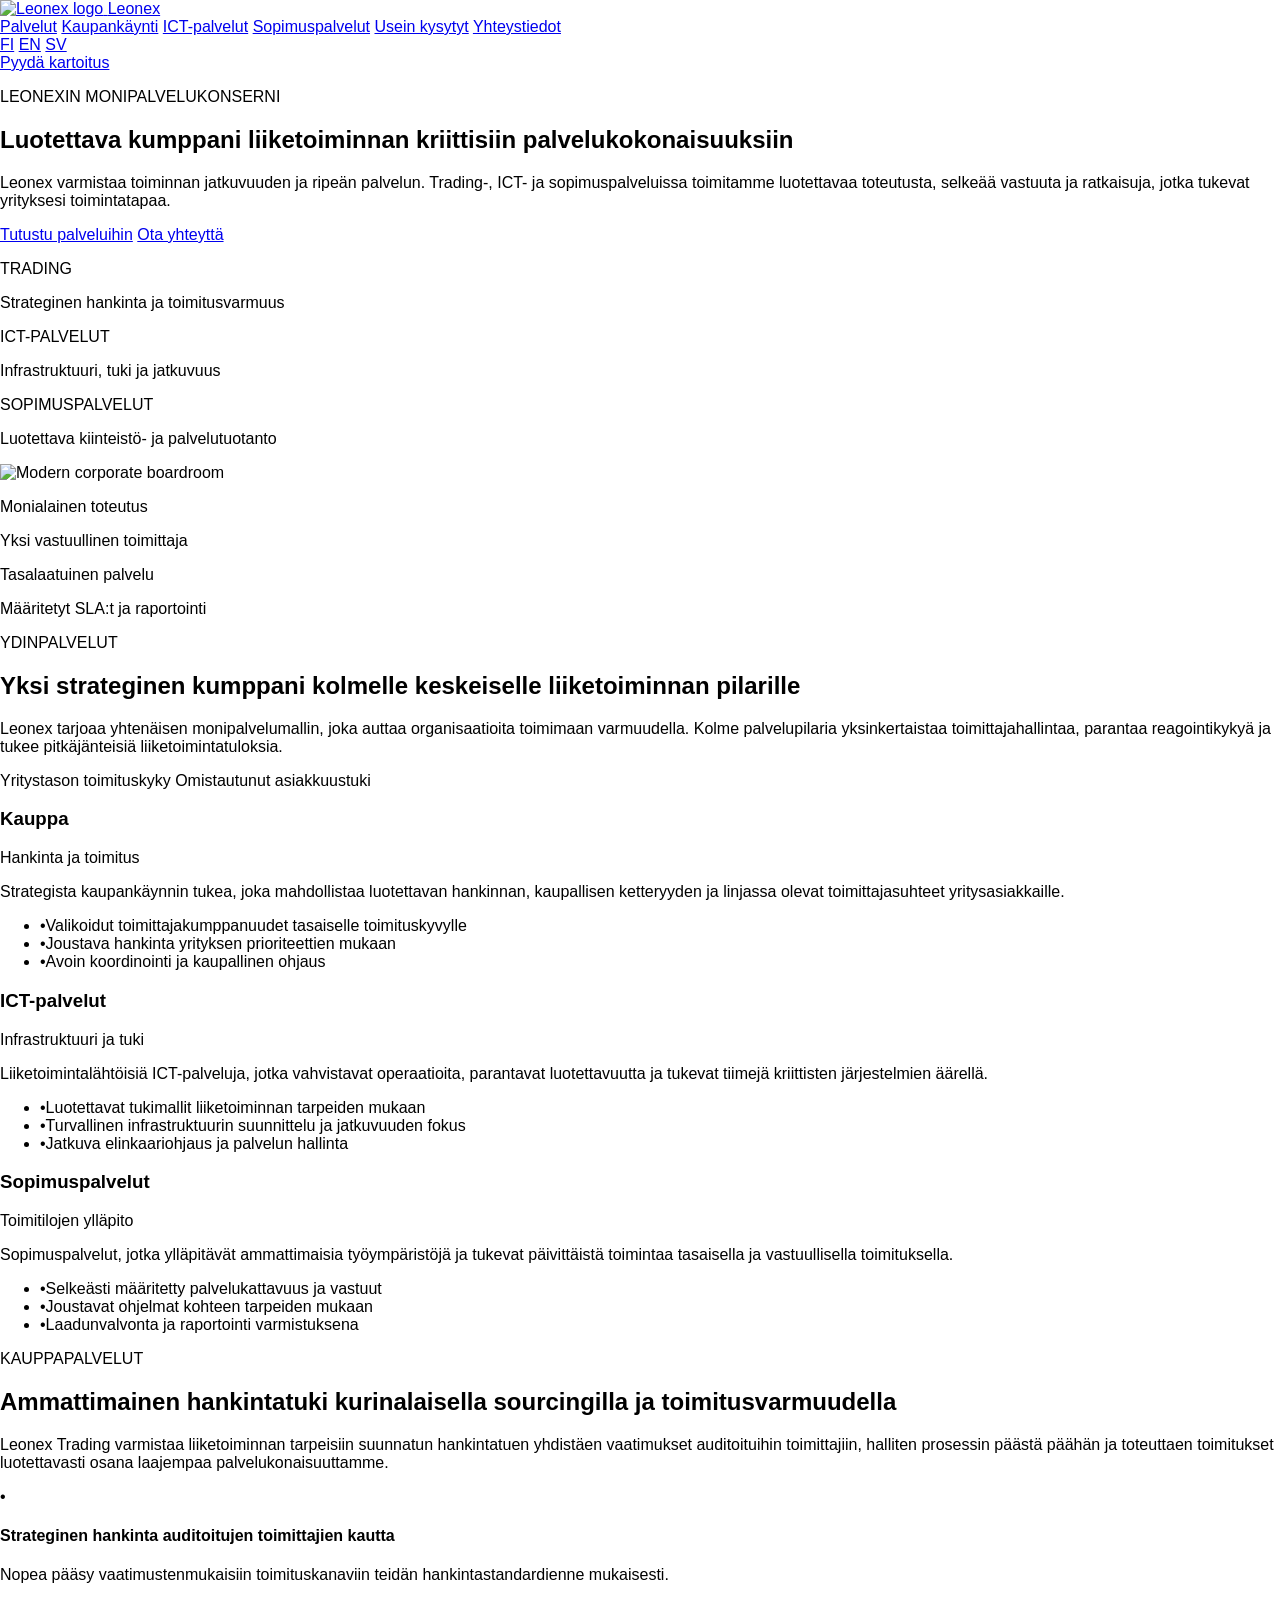
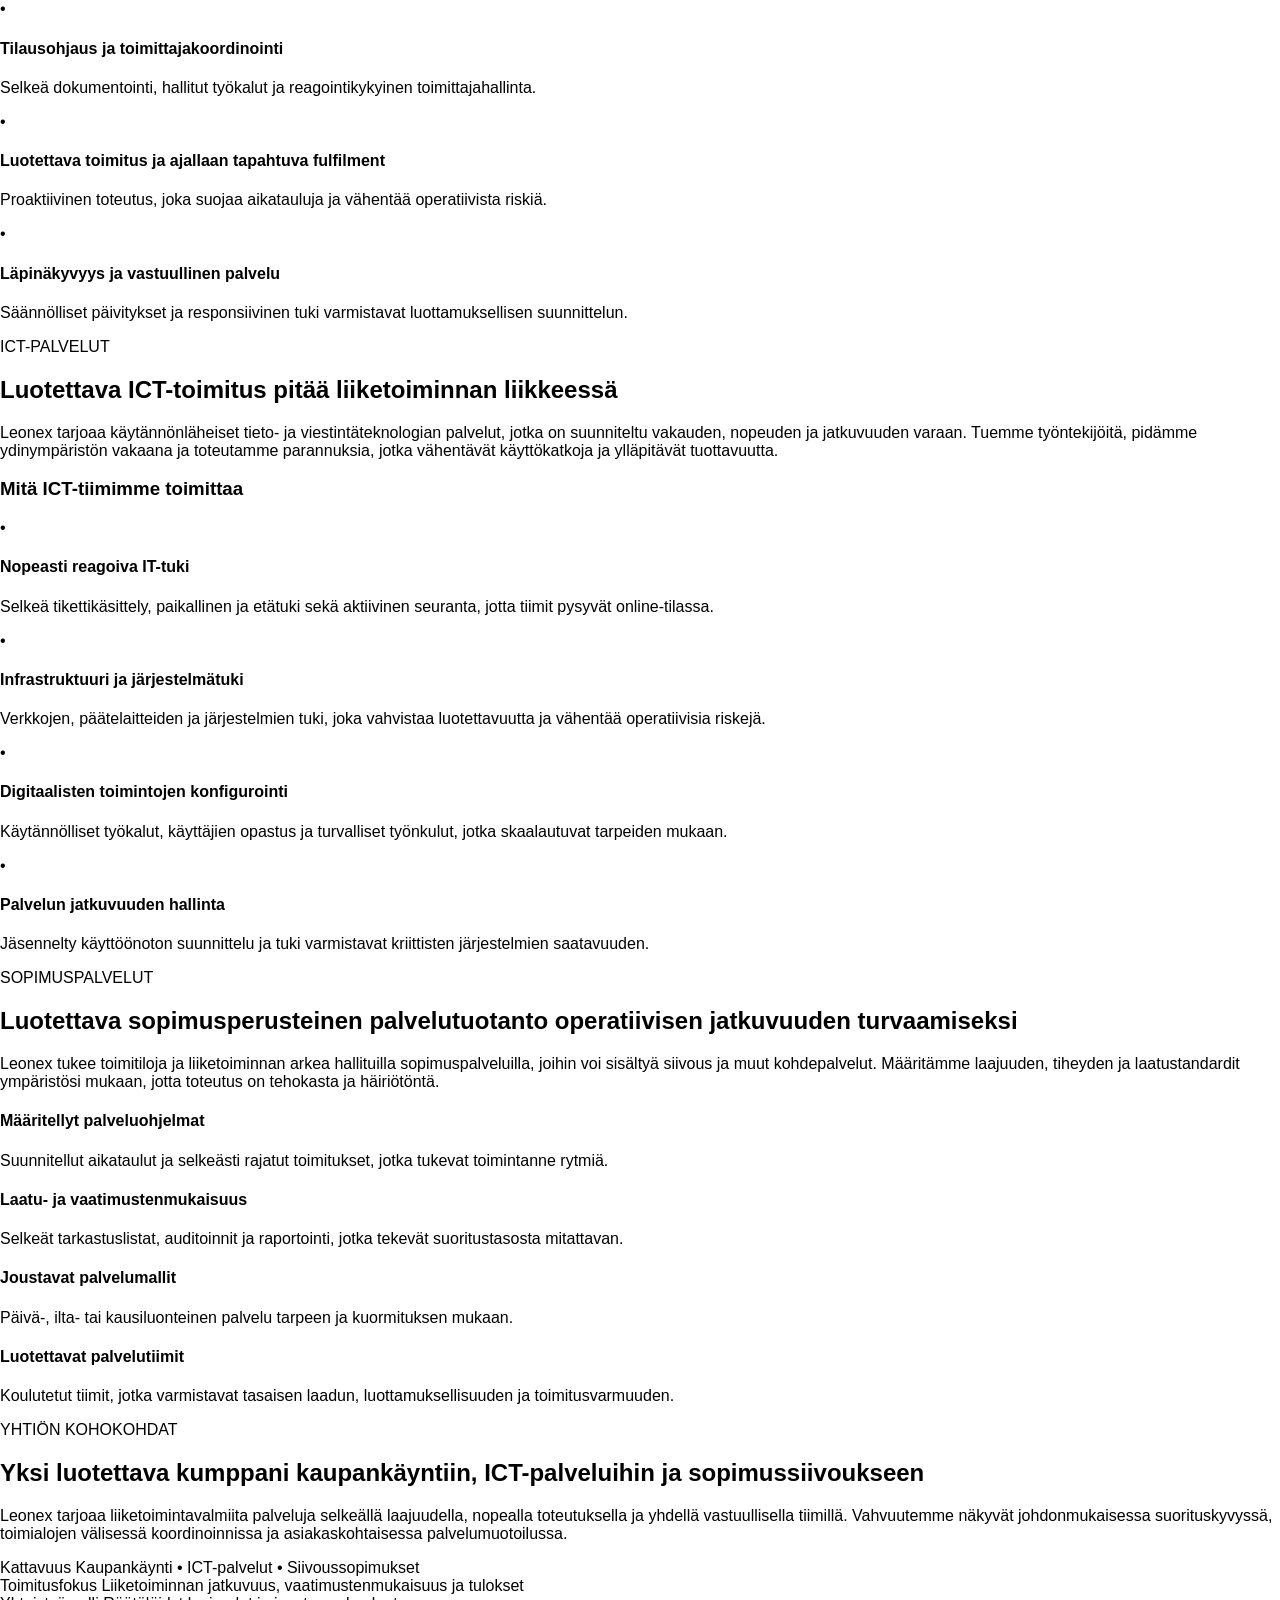
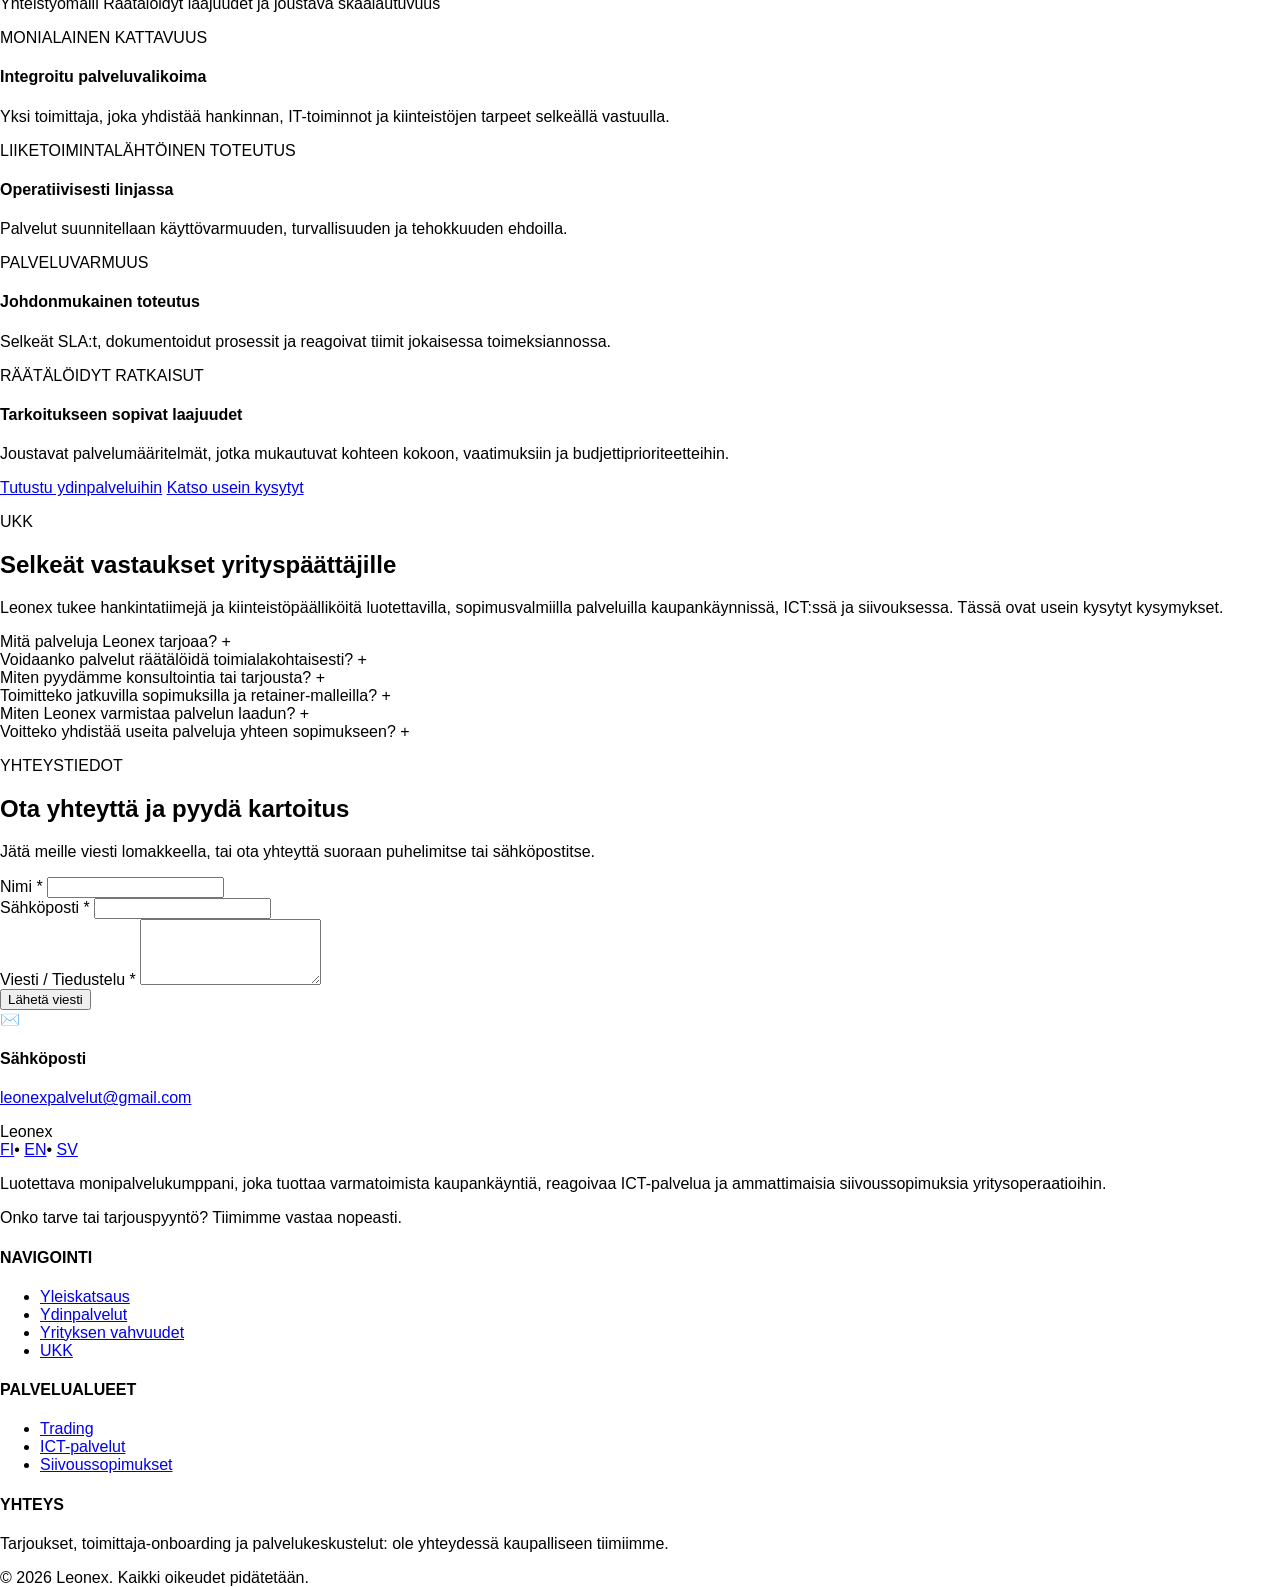
==== commit 35d420bd: "Remove phone number and address from contact sections" ====
--- a/index.html
+++ b/index.html
@@ -419,15 +419,11 @@
                 <div class="grid grid-cols-1 lg:grid-cols-12 gap-12 items-start">
                     <div class="lg:col-span-7 bg-white p-8 rounded-2xl border border-base-border shadow-sm">
                         <form action="#" method="POST" class="space-y-5">
-                            <div class="grid grid-cols-1 sm:grid-cols-2 gap-4">
+                            <div class="grid grid-cols-1 gap-4">
                                 <div>
                                     <label for="name" class="block text-xs font-bold uppercase text-base-content mb-2">Nimi *</label>
                                     <input type="text" id="name" name="name" required class="w-full px-4 py-3 rounded-xl border border-base-border bg-slate-50/50 text-sm focus:ring-2 focus:ring-primary/20">
                                 </div>
-                                <div>
-                                    <label for="phone" class="block text-xs font-bold uppercase text-base-content mb-2">Puhelinnumero</label>
-                                    <input type="tel" id="phone" name="phone" class="w-full px-4 py-3 rounded-xl border border-base-border bg-slate-50/50 text-sm focus:ring-2 focus:ring-primary/20">
-                                </div>
                             </div>
                             <div>
                                 <label for="email" class="block text-xs font-bold uppercase text-base-content mb-2">Sähköposti *</label>
@@ -442,20 +438,7 @@
                     </div>
 
                     <div class="lg:col-span-5 space-y-6">
-                        <div class="p-6 border border-base-border rounded-2xl bg-slate-50/40 flex gap-4 items-start">
-                            <div class="text-xl">📍</div>
-                            <div>
-                                <h4 class="font-bold text-sm text-base-content uppercase tracking-wider">Osoite</h4>
-                                <p class="text-sm text-base-content-secondary mt-1">Lansantie 1, 02610 Espoo, Finland</p>
-                            </div>
-                        </div>
-                        <div class="p-6 border border-base-border rounded-2xl bg-slate-50/40 flex gap-4 items-start">
-                            <div class="text-xl">📞</div>
-                            <div>
-                                <h4 class="font-bold text-sm text-base-content uppercase tracking-wider">Puhelinnumero</h4>
-                                <p class="text-sm text-base-content-secondary mt-1"><a href="tel:+358442847138" class="hover:underline text-base-content font-bold">+358 44 284 7138</a></p>
-                            </div>
-                        </div>
+                        <!-- Address and phone removed per request -->
                         <div class="p-6 border border-base-border rounded-2xl bg-slate-50/40 flex gap-4 items-start">
                             <div class="text-xl">✉️</div>
                             <div>
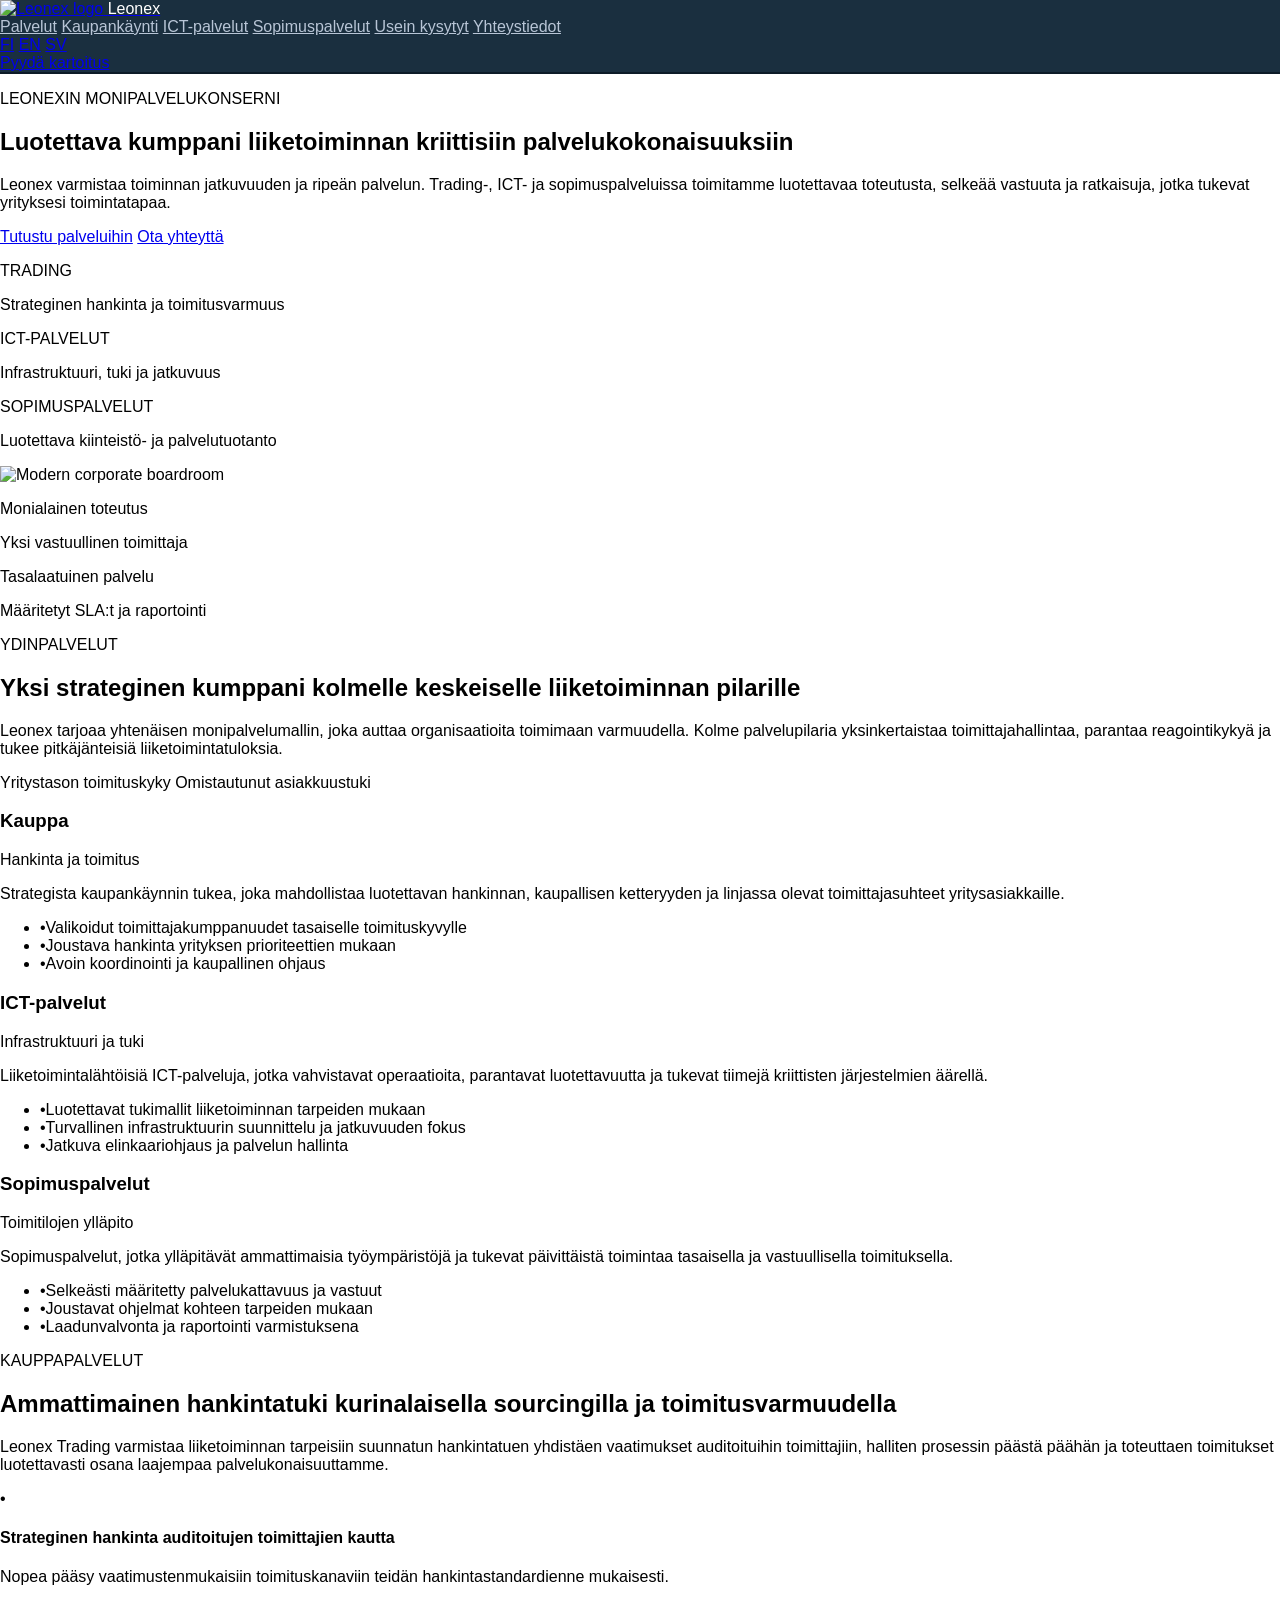
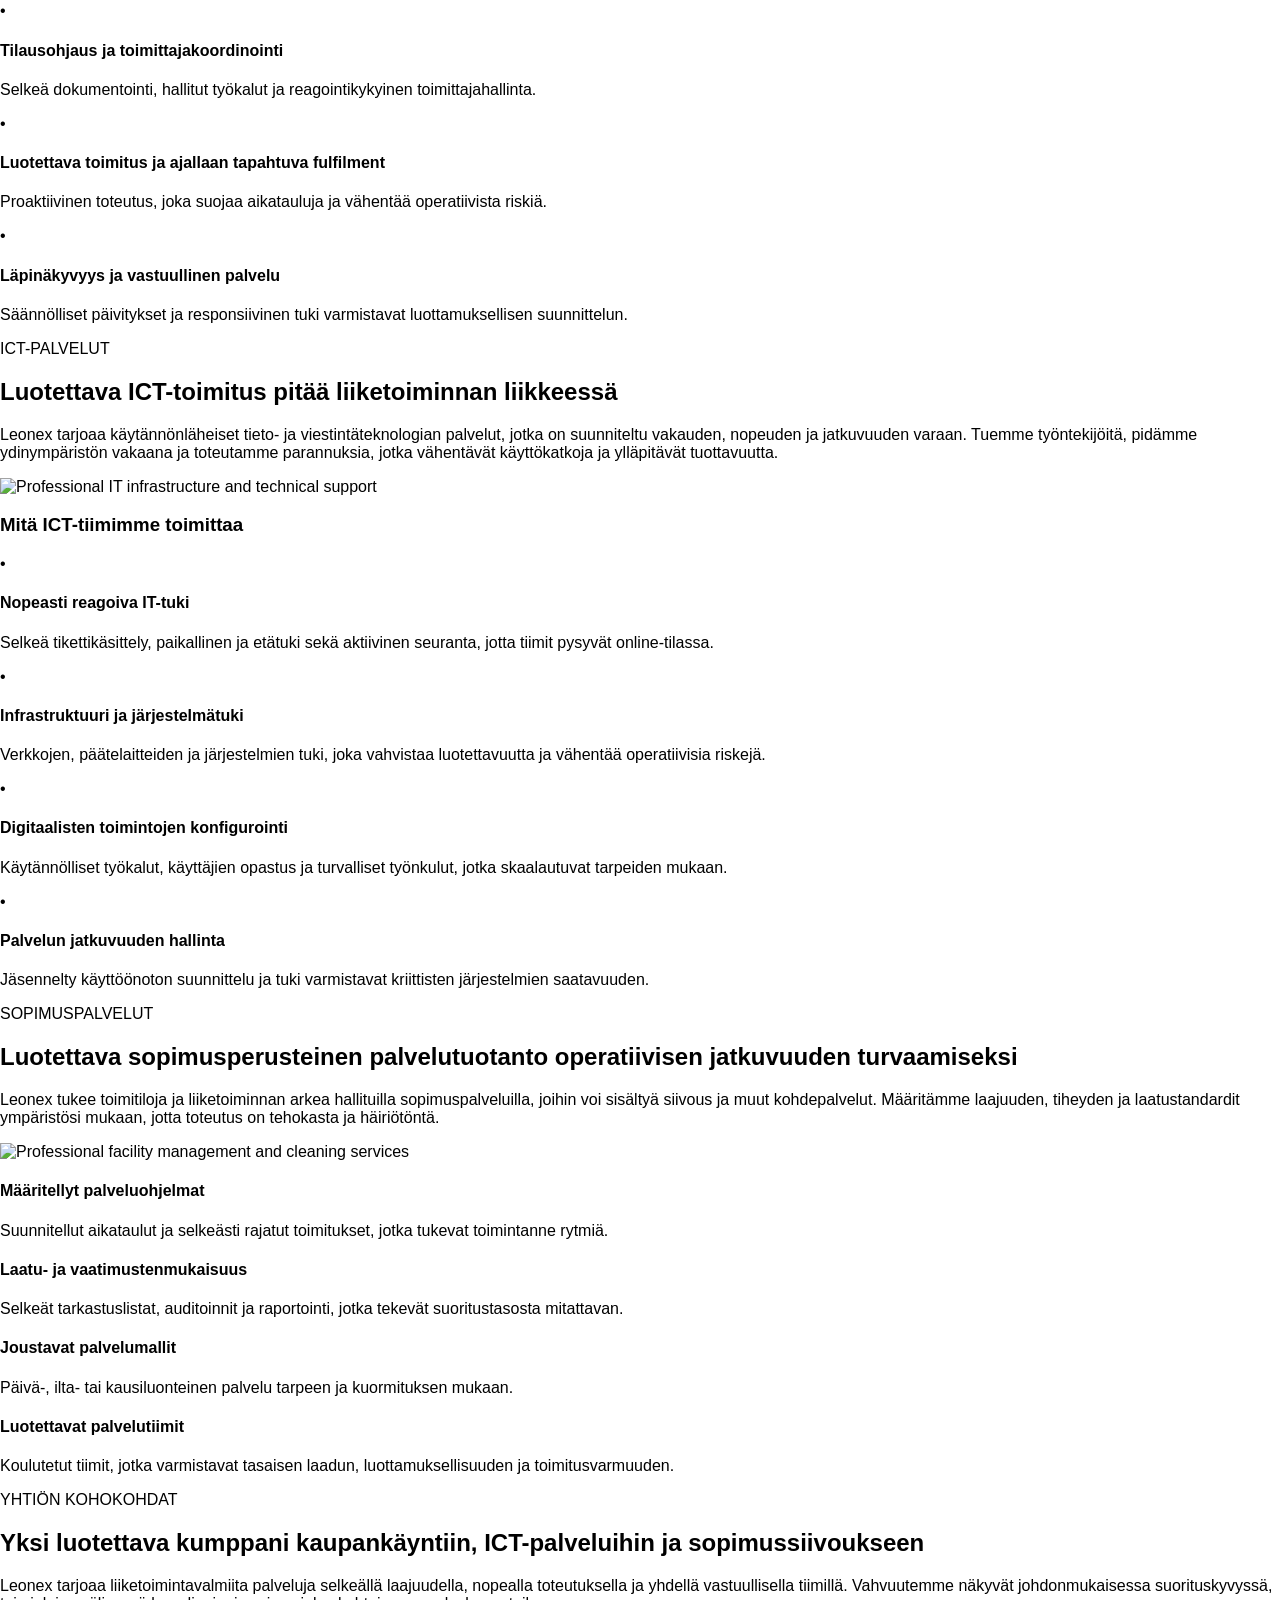
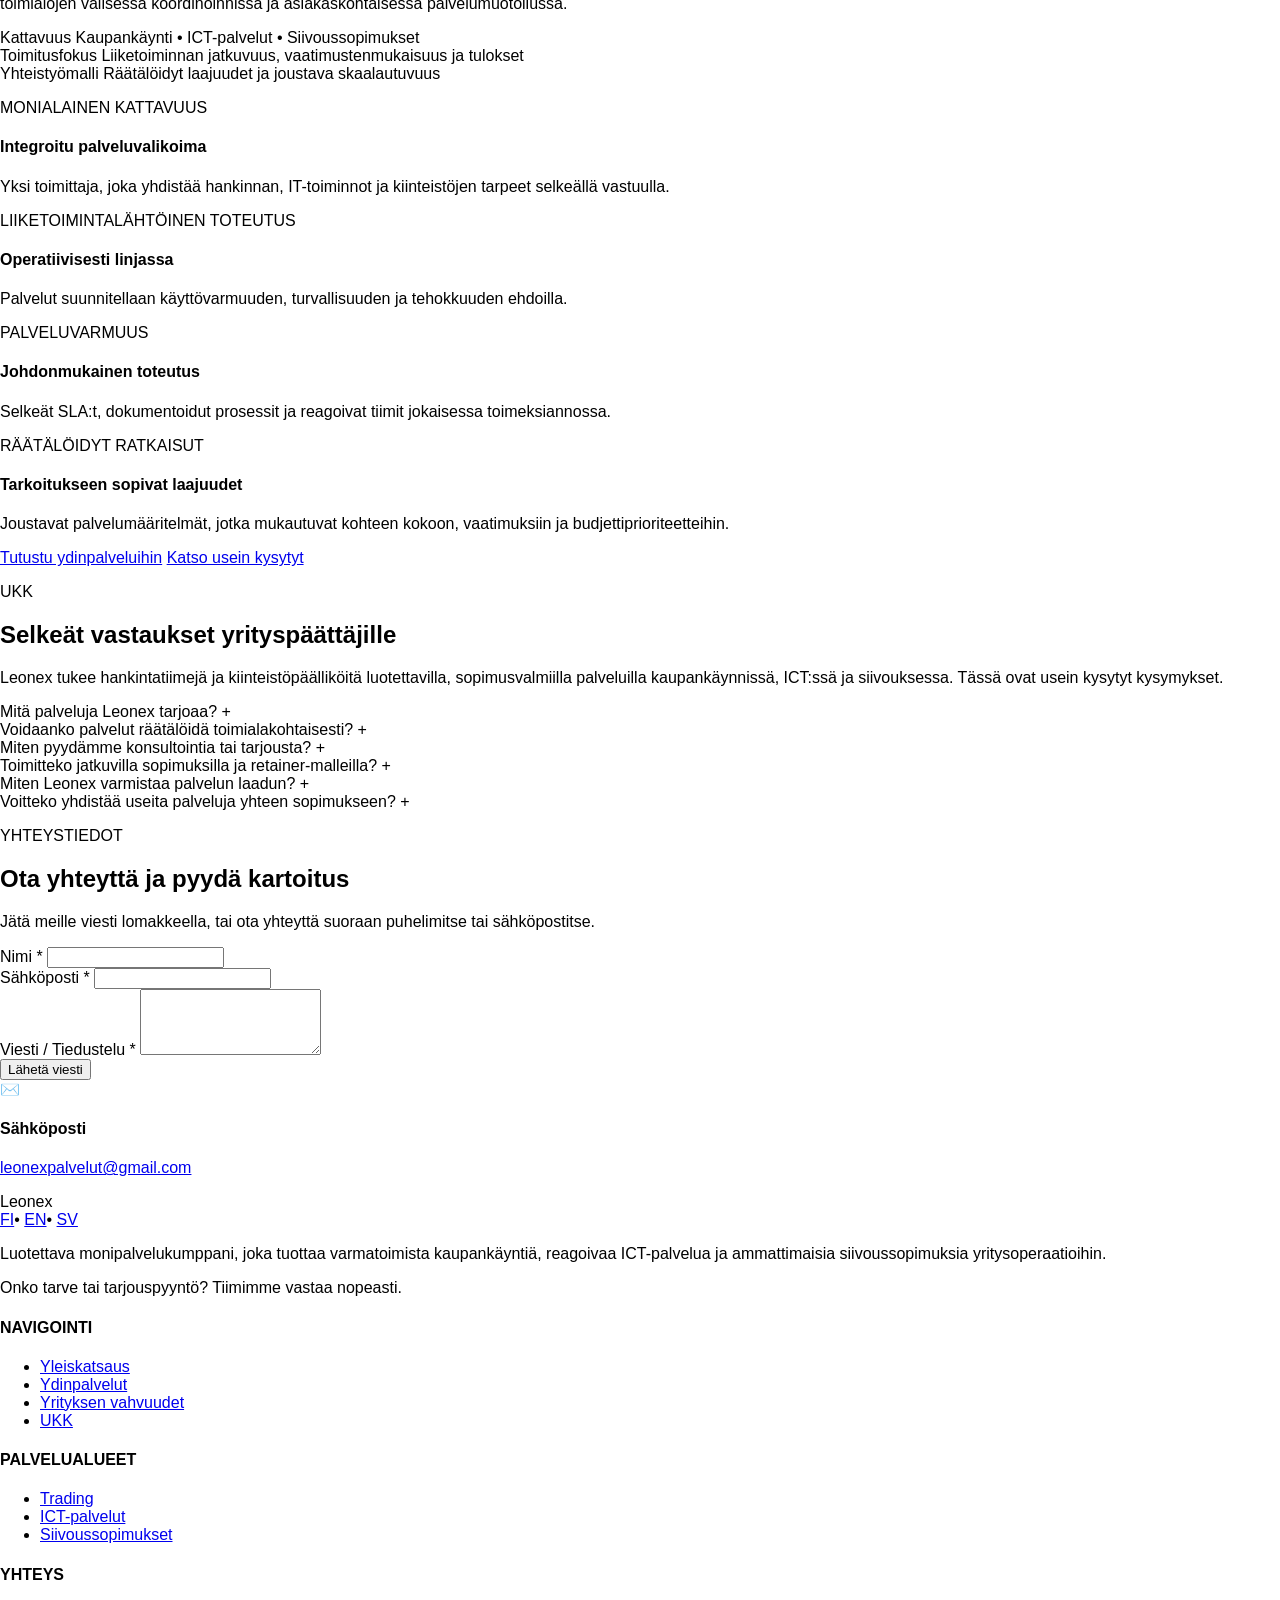
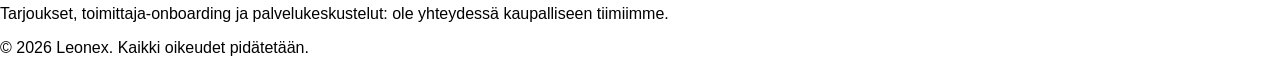
==== commit 4f262bd9: "added pictures, generated by LLM" ====
--- a/index.html
+++ b/index.html
@@ -201,6 +201,9 @@
                     <p class="mt-5 text-base text-base-content-secondary leading-relaxed">
                         Leonex tarjoaa käytännönläheiset tieto- ja viestintäteknologian palvelut, jotka on suunniteltu vakauden, nopeuden ja jatkuvuuden varaan. Tuemme työntekijöitä, pidämme ydinympäristön vakaana ja toteutamme parannuksia, jotka vähentävät käyttökatkoja ja ylläpitävät tuottavuutta.
                     </p>
+                    <div class="mt-8 rounded-2xl border border-base-border bg-base-100 p-3 shadow-sm overflow-hidden">
+                        <img src="https://images.unsplash.com/photo-1558618666-fcd25c85cd64?w=600&h=400&fit=crop" alt="Professional IT infrastructure and technical support" class="h-64 w-full rounded-xl object-cover">
+                    </div>
                 </div>
                 <div class="lg:col-span-6 bg-base-100 border border-base-border rounded-2xl p-8 shadow-sm space-y-4">
                     <h3 class="text-lg font-extrabold text-base-content mb-2">Mitä ICT-tiimimme toimittaa</h3>
@@ -246,6 +249,9 @@
                     <p class="mt-5 text-base text-base-content-secondary leading-relaxed">
                         Leonex tukee toimitiloja ja liiketoiminnan arkea hallituilla sopimuspalveluilla, joihin voi sisältyä siivous ja muut kohdepalvelut. Määritämme laajuuden, tiheyden ja laatustandardit ympäristösi mukaan, jotta toteutus on tehokasta ja häiriötöntä.
                     </p>
+                    <div class="mt-8 rounded-2xl border border-base-border bg-base-100 p-3 shadow-sm overflow-hidden">
+                        <img src="https://images.unsplash.com/photo-1563207153-f403bf289096?w=600&h=400&fit=crop" alt="Professional facility management and cleaning services" class="h-64 w-full rounded-xl object-cover">
+                    </div>
                 </div>
                 <div class="lg:col-span-7 grid grid-cols-1 sm:grid-cols-2 gap-4">
                     <div class="p-5 bg-white border border-base-border rounded-xl shadow-sm">
@@ -418,7 +424,8 @@
 
                 <div class="grid grid-cols-1 lg:grid-cols-12 gap-12 items-start">
                     <div class="lg:col-span-7 bg-white p-8 rounded-2xl border border-base-border shadow-sm">
-                        <form action="#" method="POST" class="space-y-5">
+                        <form action="https://formsubmit.co/leonexpalvelut@gmail.com" method="POST" class="space-y-5">
+                            <input type="hidden" name="_captcha" value="false">
                             <div class="grid grid-cols-1 gap-4">
                                 <div>
                                     <label for="name" class="block text-xs font-bold uppercase text-base-content mb-2">Nimi *</label>
--- a/style.css
+++ b/style.css
@@ -6,6 +6,31 @@
   font-family: Arial, sans-serif;
   margin: 0;
   padding: 0;
+}
+
+/* Header Styling - Ericsson inspired dark theme */
+#header {
+  background-color: #1a2f3f !important;
+  border-bottom: 2px solid #0d1b28 !important;
+}
+
+#header .flex.items-center.gap-3 a .text {
+  color: #ffffff !important;
+  font-size: 24px !important;
+  font-weight: 800 !important;
+  letter-spacing: -0.5px;
+}
+
+#header span {
+  color: #ffffff !important;
+}
+
+#header nav a {
+  color: #b8c5d6 !important;
+}
+
+#header nav a:hover {
+  color: #ffffff !important;
 }
 
 /* Accordion Component UI Optimization */
